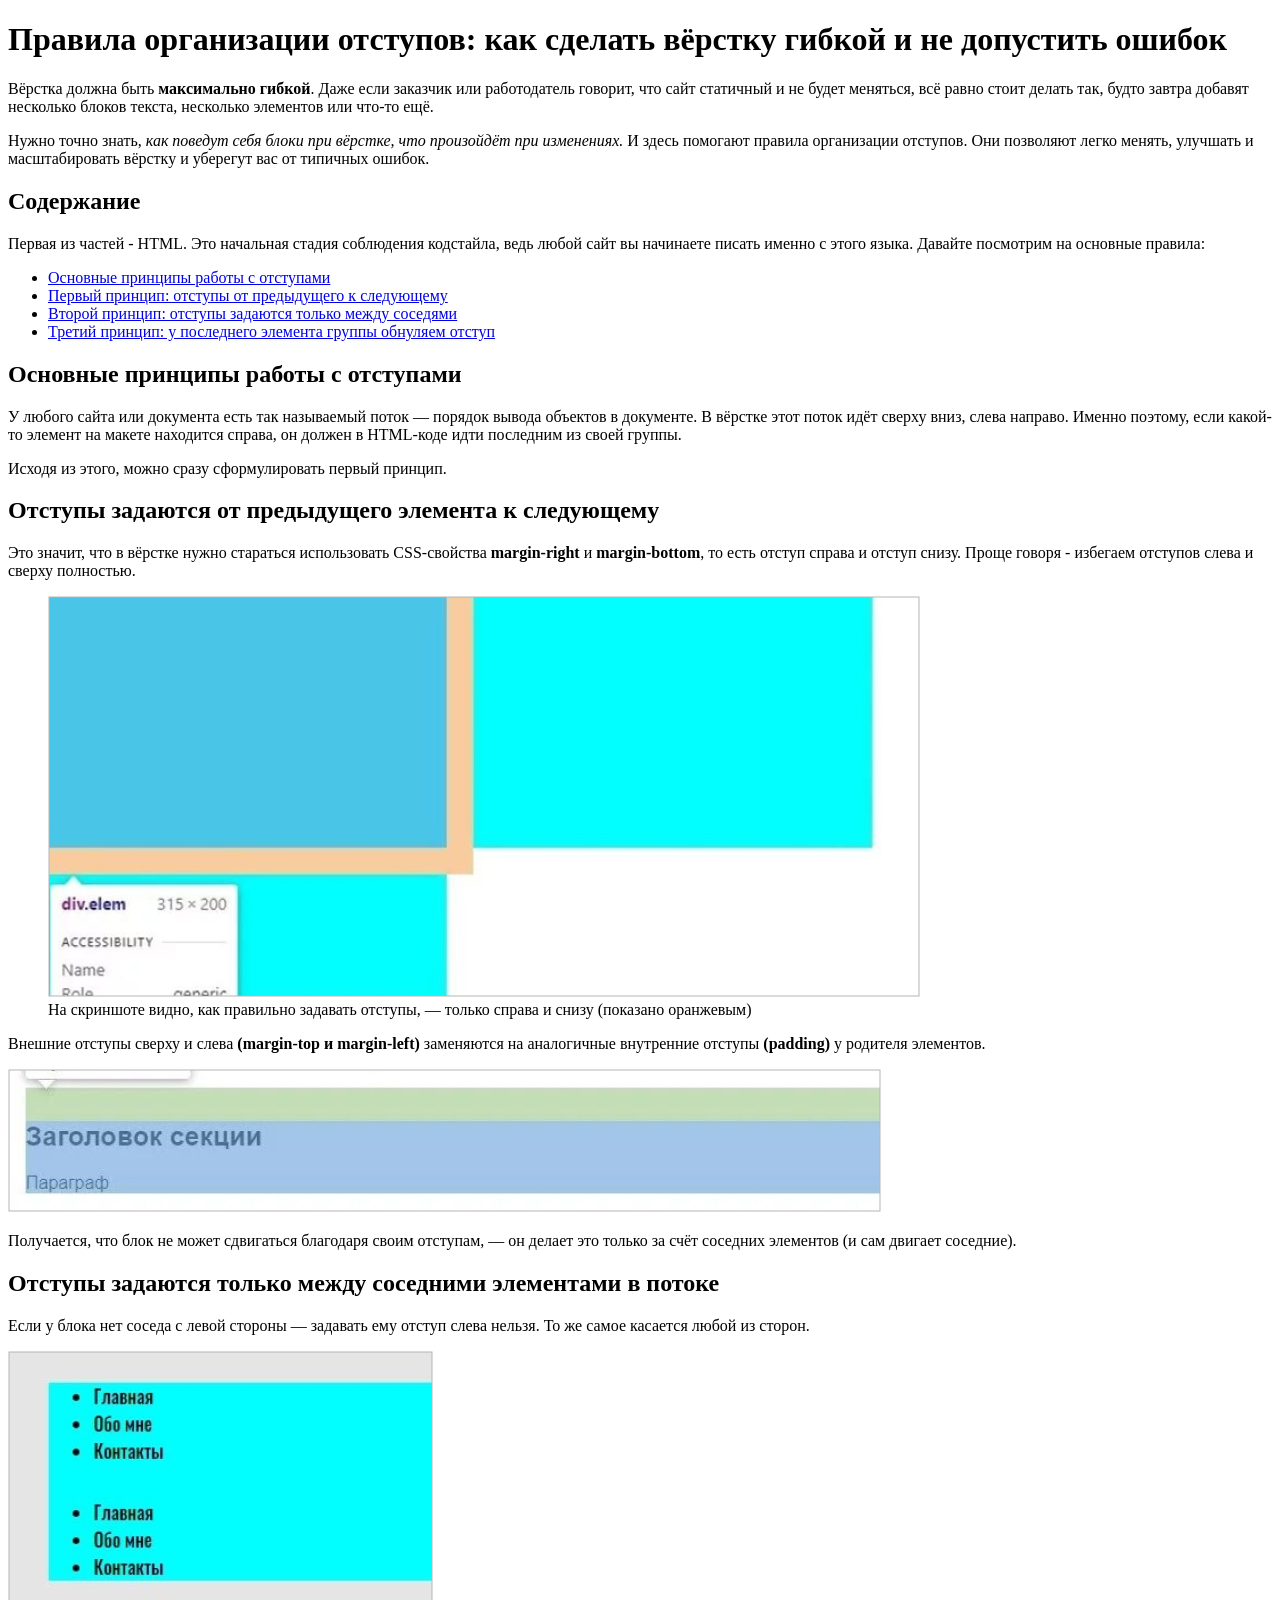
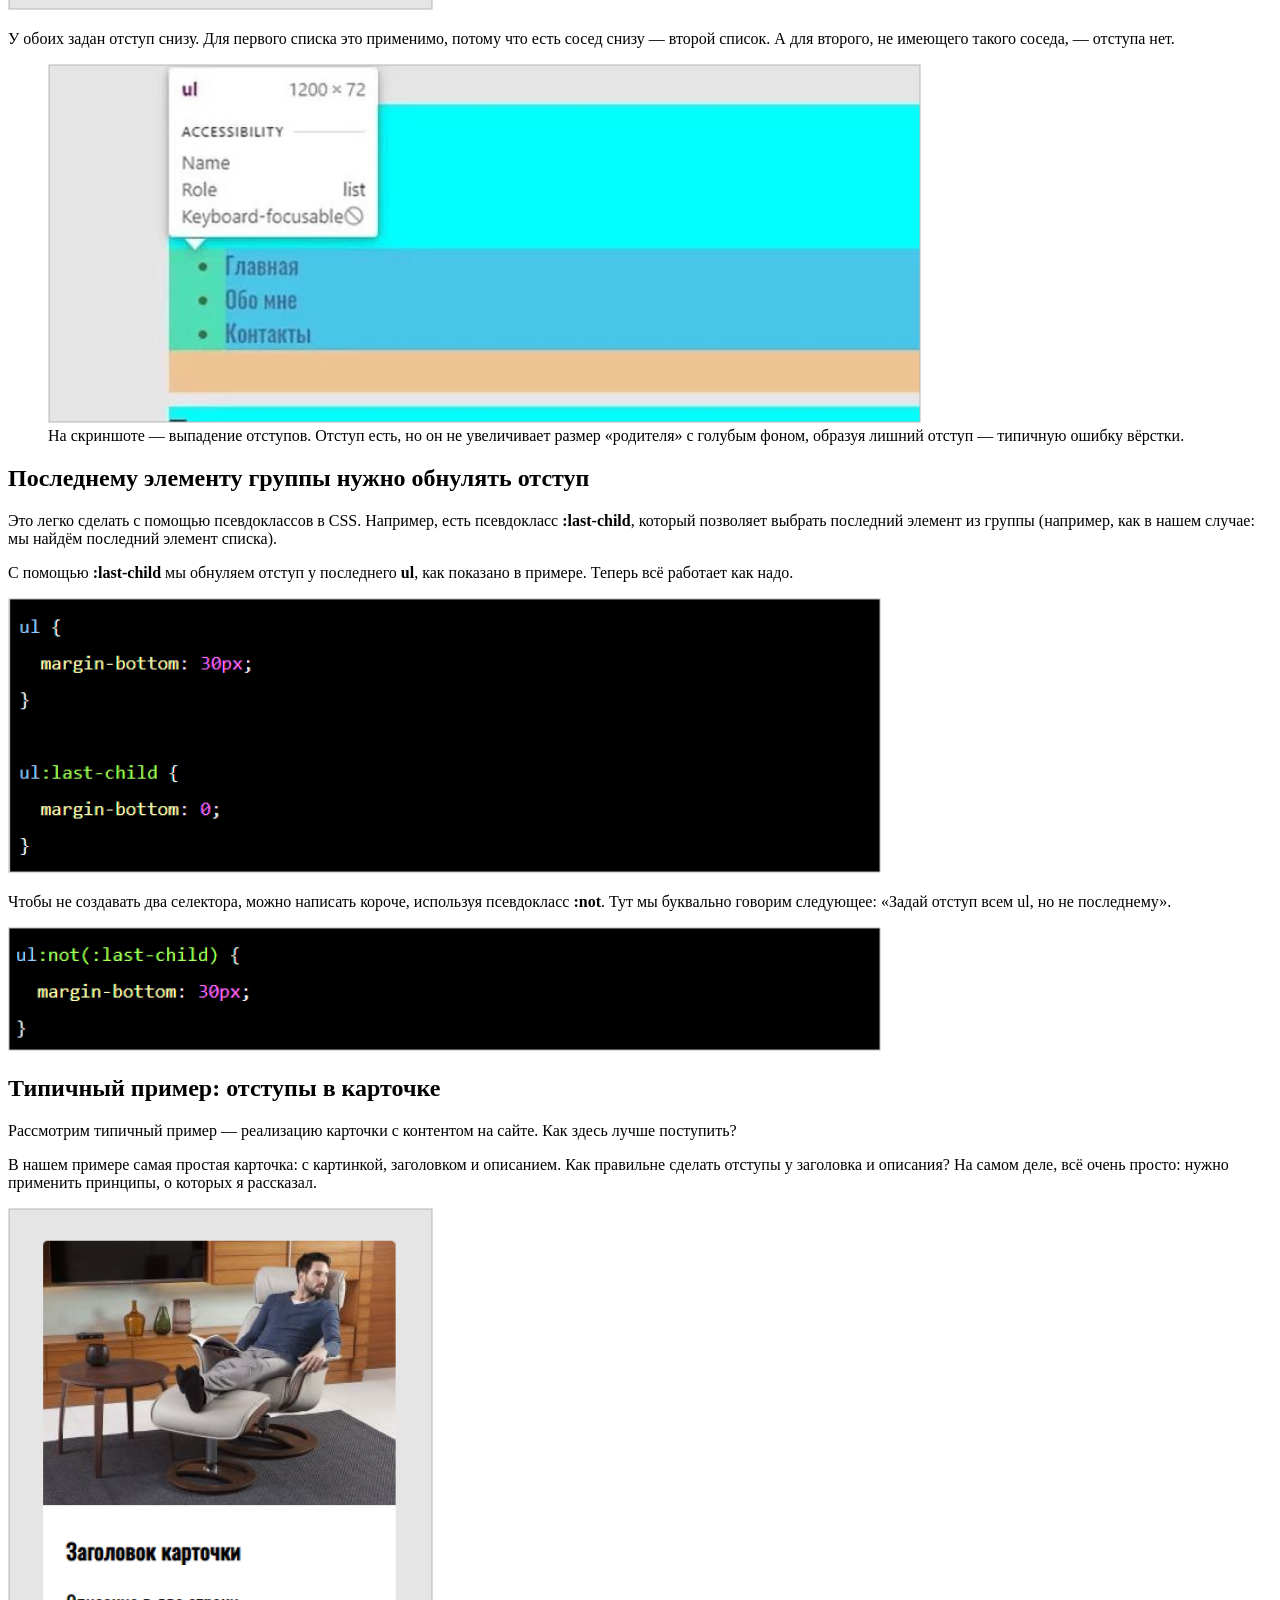
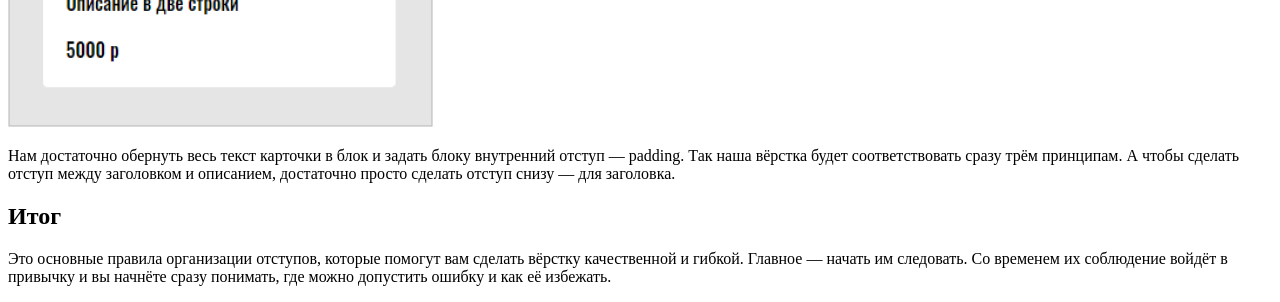
==== article.html @ a8167110 "Практическая работа 2-20" ====
<!DOCTYPE html>
<html lang="ru">

<head>
    <meta charset="UTF-8">
    <title>Организация отступов в верстке</title>
</head>

<body>
    <h1><b>Правила организации отступов:</b> как сделать вёрстку гибкой и не допустить ошибок</h1>

    <p>
        Вёрстка должна быть <strong>максимально гибкой</strong>. Даже если заказчик или работодатель
        говорит, что сайт статичный и не будет меняться, всё равно стоит делать так, будто
        завтра добавят несколько блоков текста, несколько элементов или что-то ещё.
    </p>

    <p>
        Нужно точно знать, <i>как поведут себя блоки при вёрстке, что произойдёт при
            изменениях.</i> И здесь помогают правила организации отступов. Они позволяют легко
        менять, улучшать и масштабировать вёрстку и уберегут вас от типичных ошибок.
    </p>

    <h2>Содержание</h2>

    <p>
        Первая из частей - HTML. Это начальная стадия соблюдения кодстайла, ведь любой
        сайт вы начинаете писать именно с этого языка. Давайте посмотрим на основные
        правила:
    </p>

    <ul>
        <li>
            <a href="#paragraph1">Основные принципы работы с отступами</a>
        </li>

        <li>
            <a href="#paragraph2">Первый принцип: отступы от предыдущего к следующему</a>
        </li>

        <li>
            <a href="#paragraph3">Второй принцип: отступы задаются только между соседями</a>
        </li>

        <li>
            <a href="#paragraph4">Третий принцип: у последнего элемента группы обнуляем отступ</a>
        </li>
    </ul>

    <div>
        <h2 id="paragraph1">Основные принципы работы с отступами</h2>

        <p>
            У любого сайта или документа есть так называемый поток — порядок вывода объектов
            в документе. В вёрстке этот поток идёт сверху вниз, слева направо. Именно поэтому,
            если какой-то элемент на макете находится справа, он должен в HTML-коде идти
            последним из своей группы.
        </p>

        <p>Исходя из этого, можно сразу сформулировать первый принцип.</p>
    </div>

    <div>
        <h2 id="paragraph2">Отступы задаются от предыдущего элемента к следующему</h2>

        <p>
            Это значит, что в вёрстке нужно стараться использовать CSS-свойства <b>margin-right</b> и
            <b>margin-bottom</b>, то есть отступ справа и отступ снизу. Проще говоря - избегаем
            отступов слева и сверху полностью.
        </p>

        <figure>
            <img src="img/1.jpg" alt="Как правильно задавать отступы">
            <figcaption>На скриншоте видно, как правильно задавать отступы, — только справа и снизу (показано оранжевым)
            </figcaption>
        </figure>

        <p>
            Внешние отступы сверху и слева <b>(margin-top и margin-left)</b> заменяются на
            аналогичные внутренние отступы <b>(padding)</b> у родителя элементов.
        </p>

        <img src="img/2.jpg" alt="Отступы">

        <p>
            Получается, что блок не может сдвигаться благодаря своим отступам, —
            он делает это только за счёт соседних элементов (и сам двигает соседние).
        </p>
    </div>

    <div>
        <h2 id="paragraph3">Отступы задаются только между соседними элементами в потоке</h2>

        <p>
            Если у блока нет соседа с левой стороны — задавать ему отступ слева нельзя. То же самое касается любой из
            сторон.
        </p>

        <img src="img/3.jpg" alt="Правильное задание отступов">

        <p>
            У обоих задан отступ снизу. Для первого списка это применимо, потому что есть сосед
            снизу — второй список. А для второго, не имеющего такого соседа, — отступа нет.
        </p>

        <figure>
            <img src="img/4.jpg" alt="Выпадение отступов">
            <figcaption>
                На скриншоте — выпадение отступов. Отступ есть, но он не увеличивает размер
                «родителя» с голубым фоном, образуя лишний отступ — типичную ошибку вёрстки.
            </figcaption>
        </figure>
    </div>

    <div>
        <h2 id="paragraph4">Последнему элементу группы нужно обнулять отступ</h2>

        <p>
            Это легко сделать с помощью псевдоклассов в CSS. Например, есть псевдокласс
            <b>:last-child</b>, который позволяет выбрать последний элемент из группы (например, как в
            нашем случае: мы найдём последний элемент списка).
        </p>

        <p>
            С помощью <b>:last-child</b> мы обнуляем отступ у последнего <b>ul</b>,
            как показано в примере. Теперь всё работает как надо.
        </p>

        <img src="img/5.jpg" alt="Использование :last-child">

        <p>
            Чтобы не создавать два селектора, можно написать короче, используя псевдокласс
            <b>:not</b>. Тут мы буквально говорим следующее: «Задай отступ всем ul, но не последнему».
        </p>

        <img src="img/6.jpg" alt="Использование :not">

        <h2>Типичный пример: отступы в карточке</h2>

        <p>
            Рассмотрим типичный пример — реализацию карточки с контентом на сайте. Как здесь
            лучше поступить?
        </p>

        <p>
            В нашем примере самая простая карточка: с картинкой, заголовком и описанием. Как
            правильне сделать отступы у заголовка и описания? На самом деле, всё очень
            просто: нужно применить принципы, о которых я рассказал.
        </p>


        <img src="img/7.jpg" alt="Образец карточки с отступами">

        <p>
            Нам достаточно обернуть весь текст карточки в блок и задать блоку внутренний отступ
            — padding. Так наша вёрстка будет соответствовать сразу трём принципам. А чтобы
            сделать отступ между заголовком и описанием, достаточно просто сделать отступ
            снизу — для заголовка.
        </p>
    </div>

    <h2>Итог</h2>

    <p>
        Это основные правила организации отступов, которые помогут вам сделать вёрстку
        качественной и гибкой. Главное — начать им следовать. Со временем их соблюдение
        войдёт в привычку и вы начнёте сразу понимать, где можно допустить ошибку и как её
        избежать.
    </p>
</body>

</html>
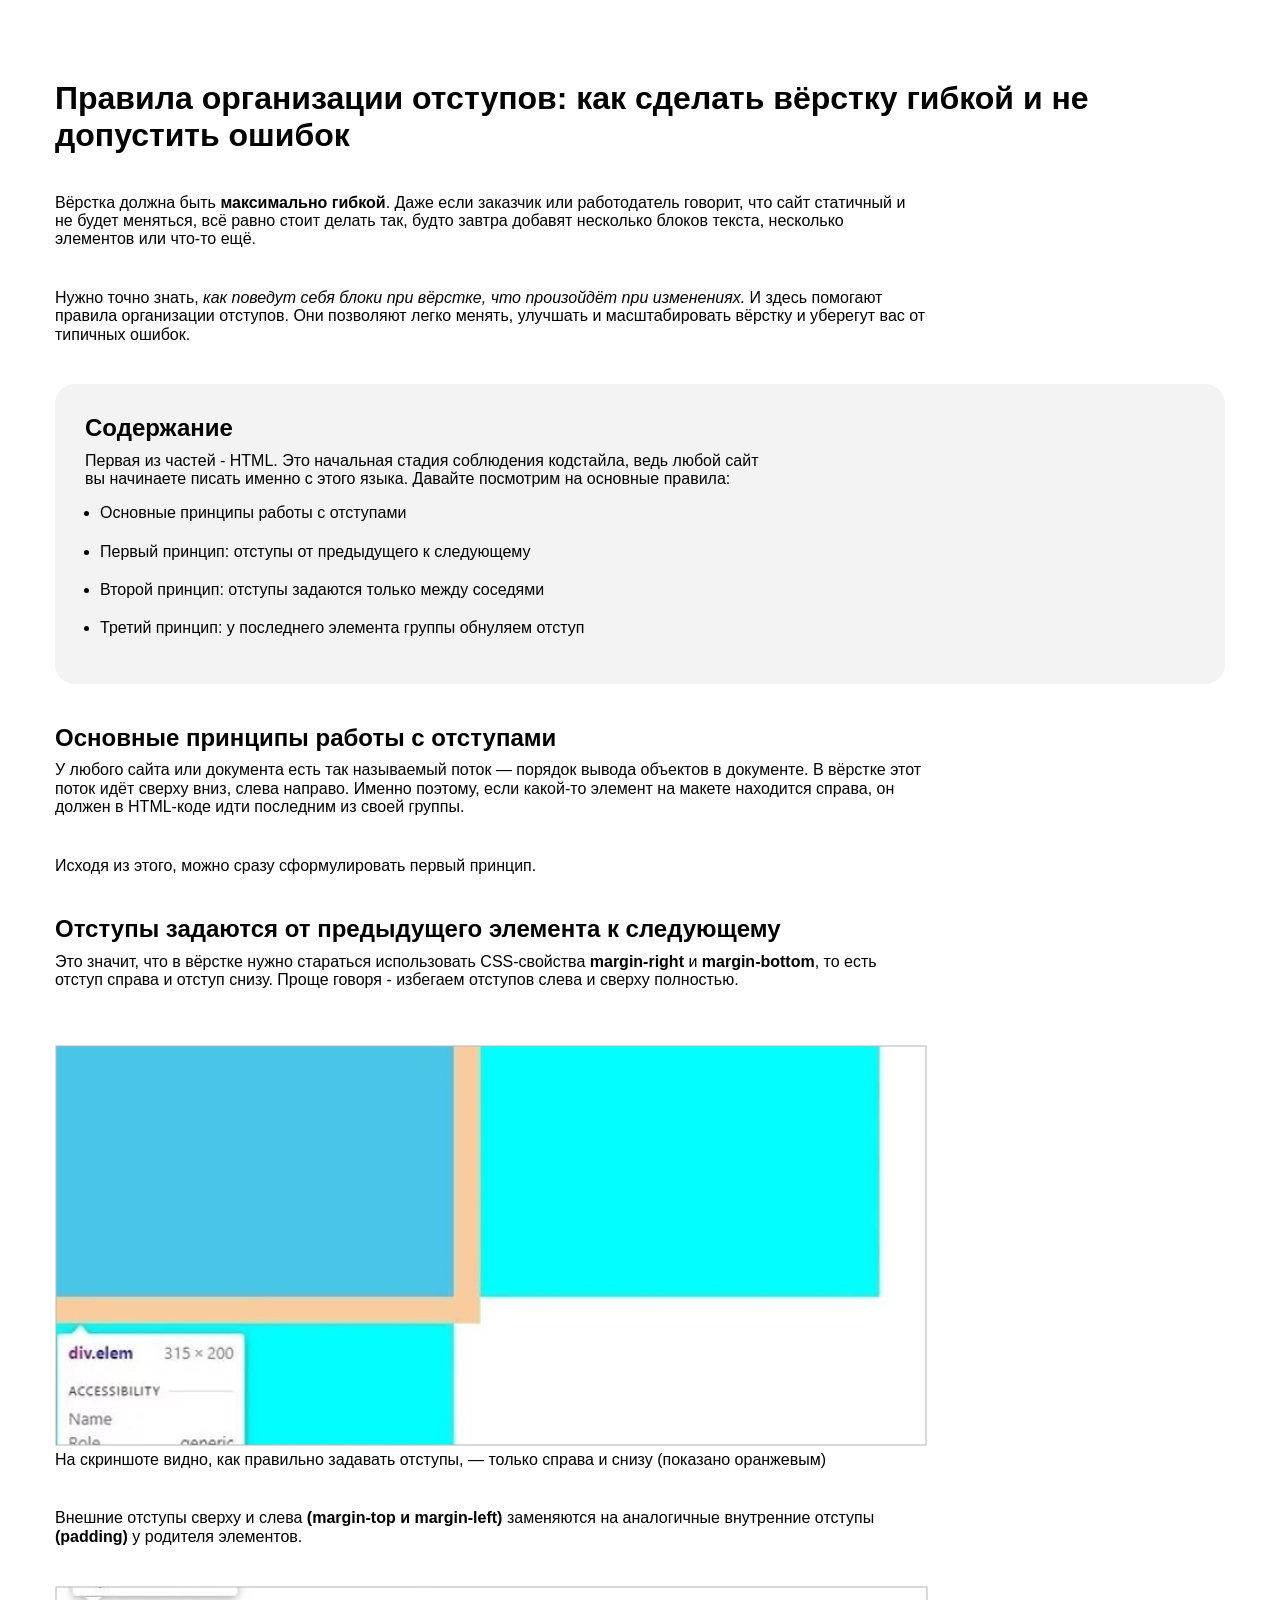
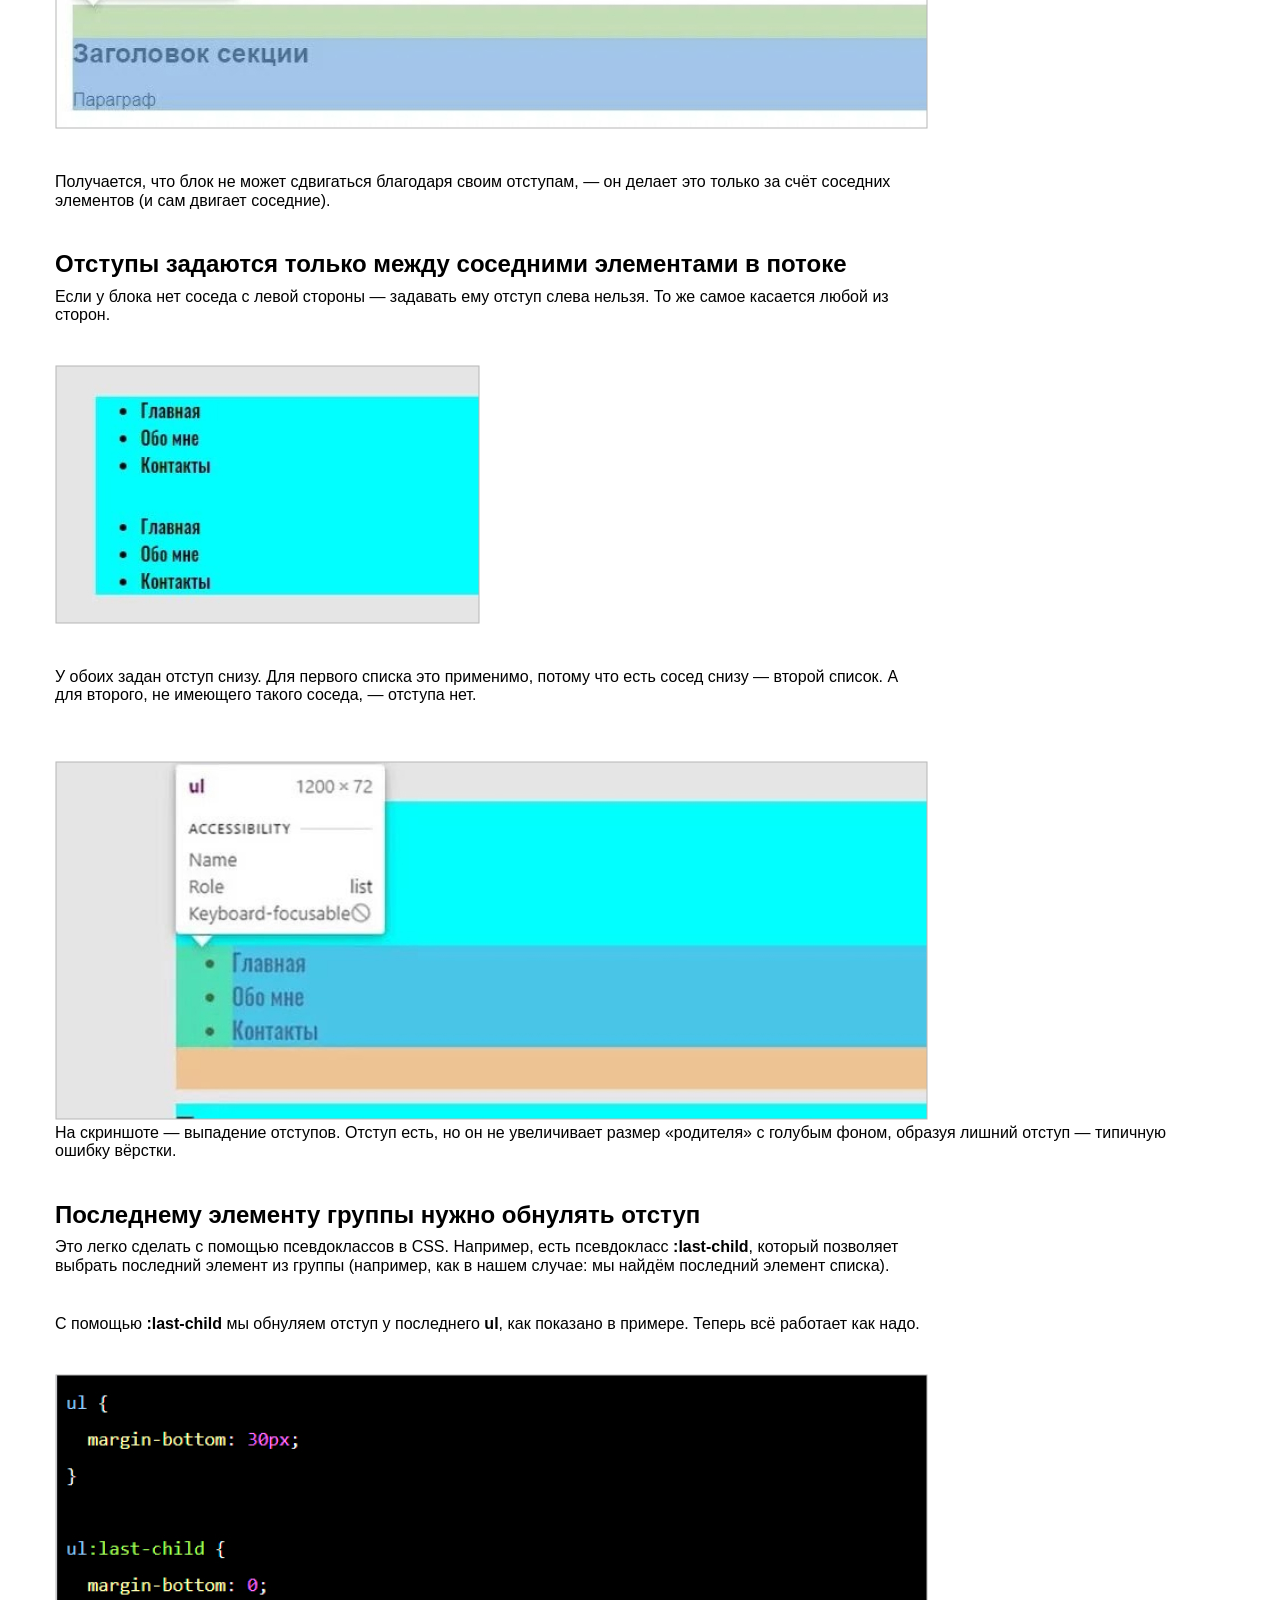
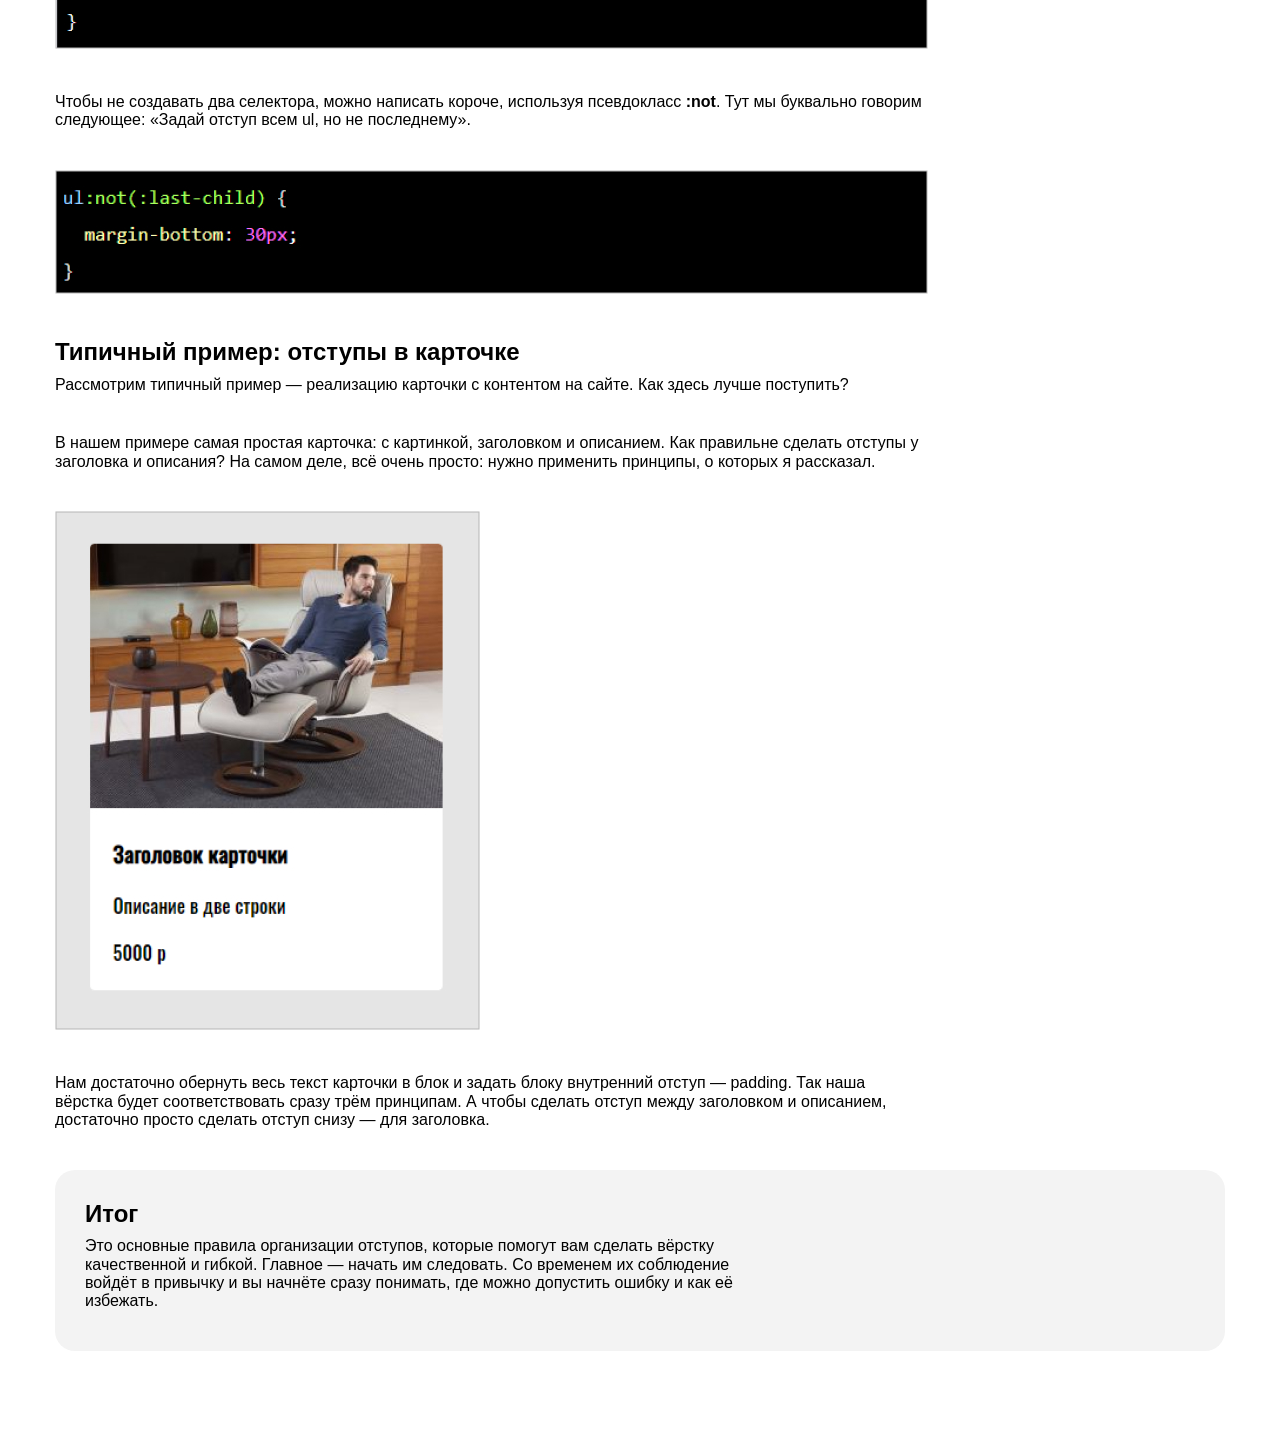
==== commit 401cc0c9: "Выполнение задания 3." ====
--- a/article.html
+++ b/article.html
@@ -4,169 +4,180 @@
 <head>
     <meta charset="UTF-8">
     <title>Организация отступов в верстке</title>
+    <link rel="stylesheet" href="css/normalize.css">
+    <link rel="stylesheet" href="css/style.css">
 </head>
 
-<body>
-    <h1><b>Правила организации отступов:</b> как сделать вёрстку гибкой и не допустить ошибок</h1>
+<div class="container">
 
-    <p>
-        Вёрстка должна быть <strong>максимально гибкой</strong>. Даже если заказчик или работодатель
-        говорит, что сайт статичный и не будет меняться, всё равно стоит делать так, будто
-        завтра добавят несколько блоков текста, несколько элементов или что-то ещё.
-    </p>
+    <body>
+        <h1 class="header1"><b>Правила организации отступов:</b> как сделать вёрстку гибкой и не допустить ошибок</h1>
 
-    <p>
-        Нужно точно знать, <i>как поведут себя блоки при вёрстке, что произойдёт при
-            изменениях.</i> И здесь помогают правила организации отступов. Они позволяют легко
-        менять, улучшать и масштабировать вёрстку и уберегут вас от типичных ошибок.
-    </p>
-
-    <h2>Содержание</h2>
-
-    <p>
-        Первая из частей - HTML. Это начальная стадия соблюдения кодстайла, ведь любой
-        сайт вы начинаете писать именно с этого языка. Давайте посмотрим на основные
-        правила:
-    </p>
-
-    <ul>
-        <li>
-            <a href="#paragraph1">Основные принципы работы с отступами</a>
-        </li>
-
-        <li>
-            <a href="#paragraph2">Первый принцип: отступы от предыдущего к следующему</a>
-        </li>
-
-        <li>
-            <a href="#paragraph3">Второй принцип: отступы задаются только между соседями</a>
-        </li>
-
-        <li>
-            <a href="#paragraph4">Третий принцип: у последнего элемента группы обнуляем отступ</a>
-        </li>
-    </ul>
-
-    <div>
-        <h2 id="paragraph1">Основные принципы работы с отступами</h2>
-
-        <p>
-            У любого сайта или документа есть так называемый поток — порядок вывода объектов
-            в документе. В вёрстке этот поток идёт сверху вниз, слева направо. Именно поэтому,
-            если какой-то элемент на макете находится справа, он должен в HTML-коде идти
-            последним из своей группы.
+        <p class="text">
+            Вёрстка должна быть <strong>максимально гибкой</strong>. Даже если заказчик или работодатель
+            говорит, что сайт статичный и не будет меняться, всё равно стоит делать так, будто
+            завтра добавят несколько блоков текста, несколько элементов или что-то ещё.
         </p>
 
-        <p>Исходя из этого, можно сразу сформулировать первый принцип.</p>
-    </div>
-
-    <div>
-        <h2 id="paragraph2">Отступы задаются от предыдущего элемента к следующему</h2>
-
-        <p>
-            Это значит, что в вёрстке нужно стараться использовать CSS-свойства <b>margin-right</b> и
-            <b>margin-bottom</b>, то есть отступ справа и отступ снизу. Проще говоря - избегаем
-            отступов слева и сверху полностью.
+        <p class="text">
+            Нужно точно знать, <i>как поведут себя блоки при вёрстке, что произойдёт при
+                изменениях.</i> И здесь помогают правила организации отступов. Они позволяют легко
+            менять, улучшать и масштабировать вёрстку и уберегут вас от типичных ошибок.
         </p>
 
-        <figure>
-            <img src="img/1.jpg" alt="Как правильно задавать отступы">
-            <figcaption>На скриншоте видно, как правильно задавать отступы, — только справа и снизу (показано оранжевым)
-            </figcaption>
-        </figure>
+        <div class="gray-box">
+            <h2 class="header2">Содержание</h2>
 
-        <p>
-            Внешние отступы сверху и слева <b>(margin-top и margin-left)</b> заменяются на
-            аналогичные внутренние отступы <b>(padding)</b> у родителя элементов.
-        </p>
+            <p class="text">
+                Первая из частей - HTML. Это начальная стадия соблюдения кодстайла, ведь любой
+                сайт вы начинаете писать именно с этого языка. Давайте посмотрим на основные
+                правила:
+            </p>
 
-        <img src="img/2.jpg" alt="Отступы">
+            <ul class="table-of-contents">
+                <li class="list-item">
+                    <a href="#paragraph1">Основные принципы работы с отступами</a>
+                </li>
 
-        <p>
-            Получается, что блок не может сдвигаться благодаря своим отступам, —
-            он делает это только за счёт соседних элементов (и сам двигает соседние).
-        </p>
-    </div>
+                <li class="list-item">
+                    <a href="#paragraph2">Первый принцип: отступы от предыдущего к следующему</a>
+                </li>
 
-    <div>
-        <h2 id="paragraph3">Отступы задаются только между соседними элементами в потоке</h2>
+                <li class="list-item">
+                    <a href="#paragraph3">Второй принцип: отступы задаются только между соседями</a>
+                </li>
 
-        <p>
-            Если у блока нет соседа с левой стороны — задавать ему отступ слева нельзя. То же самое касается любой из
-            сторон.
-        </p>
+                <li class="list-item">
+                    <a href="#paragraph4">Третий принцип: у последнего элемента группы обнуляем отступ</a>
+                </li>
+            </ul>
+        </div>
 
-        <img src="img/3.jpg" alt="Правильное задание отступов">
+        <div>
+            <h2 class="header2" id="paragraph1">Основные принципы работы с отступами</h2>
 
-        <p>
-            У обоих задан отступ снизу. Для первого списка это применимо, потому что есть сосед
-            снизу — второй список. А для второго, не имеющего такого соседа, — отступа нет.
-        </p>
+            <p class="text">
+                У любого сайта или документа есть так называемый поток — порядок вывода объектов
+                в документе. В вёрстке этот поток идёт сверху вниз, слева направо. Именно поэтому,
+                если какой-то элемент на макете находится справа, он должен в HTML-коде идти
+                последним из своей группы.
+            </p>
 
-        <figure>
-            <img src="img/4.jpg" alt="Выпадение отступов">
-            <figcaption>
-                На скриншоте — выпадение отступов. Отступ есть, но он не увеличивает размер
-                «родителя» с голубым фоном, образуя лишний отступ — типичную ошибку вёрстки.
-            </figcaption>
-        </figure>
-    </div>
+            <p class="text">Исходя из этого, можно сразу сформулировать первый принцип.</p>
+        </div>
 
-    <div>
-        <h2 id="paragraph4">Последнему элементу группы нужно обнулять отступ</h2>
+        <div>
+            <h2 class="header2" id="paragraph2">Отступы задаются от предыдущего элемента к следующему</h2>
 
-        <p>
-            Это легко сделать с помощью псевдоклассов в CSS. Например, есть псевдокласс
-            <b>:last-child</b>, который позволяет выбрать последний элемент из группы (например, как в
-            нашем случае: мы найдём последний элемент списка).
-        </p>
+            <p class="text">
+                Это значит, что в вёрстке нужно стараться использовать CSS-свойства <b>margin-right</b> и
+                <b>margin-bottom</b>, то есть отступ справа и отступ снизу. Проще говоря - избегаем
+                отступов слева и сверху полностью.
+            </p>
 
-        <p>
-            С помощью <b>:last-child</b> мы обнуляем отступ у последнего <b>ul</b>,
-            как показано в примере. Теперь всё работает как надо.
-        </p>
+            <figure class="fig">
+                <img src="img/1.jpg" alt="Как правильно задавать отступы">
+                <figcaption>На скриншоте видно, как правильно задавать отступы, — только справа и снизу (показано
+                    оранжевым)
+                </figcaption>
+            </figure>
 
-        <img src="img/5.jpg" alt="Использование :last-child">
+            <p class="text">
+                Внешние отступы сверху и слева <b>(margin-top и margin-left)</b> заменяются на
+                аналогичные внутренние отступы <b>(padding)</b> у родителя элементов.
+            </p>
 
-        <p>
-            Чтобы не создавать два селектора, можно написать короче, используя псевдокласс
-            <b>:not</b>. Тут мы буквально говорим следующее: «Задай отступ всем ul, но не последнему».
-        </p>
+            <img class="image" src="img/2.jpg" alt="Отступы">
 
-        <img src="img/6.jpg" alt="Использование :not">
+            <p class="text">
+                Получается, что блок не может сдвигаться благодаря своим отступам, —
+                он делает это только за счёт соседних элементов (и сам двигает соседние).
+            </p>
+        </div>
 
-        <h2>Типичный пример: отступы в карточке</h2>
+        <div>
+            <h2 class="header2" id="paragraph3">Отступы задаются только между соседними элементами в потоке</h2>
 
-        <p>
-            Рассмотрим типичный пример — реализацию карточки с контентом на сайте. Как здесь
-            лучше поступить?
-        </p>
+            <p class="text">
+                Если у блока нет соседа с левой стороны — задавать ему отступ слева нельзя. То же самое касается любой
+                из
+                сторон.
+            </p>
 
-        <p>
-            В нашем примере самая простая карточка: с картинкой, заголовком и описанием. Как
-            правильне сделать отступы у заголовка и описания? На самом деле, всё очень
-            просто: нужно применить принципы, о которых я рассказал.
-        </p>
+            <img class="image" src="img/3.jpg" alt="Правильное задание отступов">
+
+            <p class="text">
+                У обоих задан отступ снизу. Для первого списка это применимо, потому что есть сосед
+                снизу — второй список. А для второго, не имеющего такого соседа, — отступа нет.
+            </p>
+
+            <figure class="fig">
+                <img src="img/4.jpg" alt="Выпадение отступов">
+                <figcaption>
+                    На скриншоте — выпадение отступов. Отступ есть, но он не увеличивает размер
+                    «родителя» с голубым фоном, образуя лишний отступ — типичную ошибку вёрстки.
+                </figcaption>
+            </figure>
+        </div>
+
+        <div>
+            <h2 class="header2" id="paragraph4">Последнему элементу группы нужно обнулять отступ</h2>
+
+            <p class="text">
+                Это легко сделать с помощью псевдоклассов в CSS. Например, есть псевдокласс
+                <b>:last-child</b>, который позволяет выбрать последний элемент из группы (например, как в
+                нашем случае: мы найдём последний элемент списка).
+            </p>
+
+            <p class="text">
+                С помощью <b>:last-child</b> мы обнуляем отступ у последнего <b>ul</b>,
+                как показано в примере. Теперь всё работает как надо.
+            </p>
+
+            <img class="image" src="img/5.jpg" alt="Использование :last-child">
+
+            <p class="text">
+                Чтобы не создавать два селектора, можно написать короче, используя псевдокласс
+                <b>:not</b>. Тут мы буквально говорим следующее: «Задай отступ всем ul, но не последнему».
+            </p>
+
+            <img class="image" src="img/6.jpg" alt="Использование :not">
+
+            <h2 class="header2">Типичный пример: отступы в карточке</h2>
+
+            <p class="text">
+                Рассмотрим типичный пример — реализацию карточки с контентом на сайте. Как здесь
+                лучше поступить?
+            </p>
+
+            <p class="text">
+                В нашем примере самая простая карточка: с картинкой, заголовком и описанием. Как
+                правильне сделать отступы у заголовка и описания? На самом деле, всё очень
+                просто: нужно применить принципы, о которых я рассказал.
+            </p>
 
 
-        <img src="img/7.jpg" alt="Образец карточки с отступами">
+            <img class="image" src="img/7.jpg" alt="Образец карточки с отступами">
 
-        <p>
-            Нам достаточно обернуть весь текст карточки в блок и задать блоку внутренний отступ
-            — padding. Так наша вёрстка будет соответствовать сразу трём принципам. А чтобы
-            сделать отступ между заголовком и описанием, достаточно просто сделать отступ
-            снизу — для заголовка.
-        </p>
-    </div>
+            <p class="text">
+                Нам достаточно обернуть весь текст карточки в блок и задать блоку внутренний отступ
+                — padding. Так наша вёрстка будет соответствовать сразу трём принципам. А чтобы
+                сделать отступ между заголовком и описанием, достаточно просто сделать отступ
+                снизу — для заголовка.
+            </p>
+        </div>
 
-    <h2>Итог</h2>
+        <div class="gray-box">
+            <h2 class="header2">Итог</h2>
 
-    <p>
-        Это основные правила организации отступов, которые помогут вам сделать вёрстку
-        качественной и гибкой. Главное — начать им следовать. Со временем их соблюдение
-        войдёт в привычку и вы начнёте сразу понимать, где можно допустить ошибку и как её
-        избежать.
-    </p>
-</body>
+            <p class="text">
+                Это основные правила организации отступов, которые помогут вам сделать вёрстку
+                качественной и гибкой. Главное — начать им следовать. Со временем их соблюдение
+                войдёт в привычку и вы начнёте сразу понимать, где можно допустить ошибку и как её
+                избежать.
+            </p>
+        </div>
+    </body>
+</div>
 
 </html>
--- a/css/style.css
+++ b/css/style.css
@@ -0,0 +1,107 @@
+html {
+	box-sizing: border-box;
+}
+
+*,
+*::before,
+*::after {
+	box-sizing: inherit;
+}
+
+a {
+	color: inherit;
+	text-decoration: none;
+}
+
+img {
+	max-width: 100%;
+}
+
+body {
+	font-family: 'font', sans-serif;
+}
+
+.main-content {
+    display: flex;
+    flex-direction: column;
+    align-items: center;
+    justify-content: center;
+    min-height: 100vh;
+    color: #fff;
+    background-color: #070217;
+}
+
+.logo {
+    display: inline-block;
+    margin-bottom: 50px;
+}
+
+.links {
+    margin-bottom: 50px;
+}
+
+.link {
+    display: inline-block;
+    padding: 24px 49px;
+}
+
+.link:not(:last-child) {
+    margin-right: 25px;
+}
+
+.container{
+    margin: 0 auto;
+    padding: 80px 0;
+    width: 1170px;
+}
+
+.header1{
+    margin-top: 0;
+    margin-bottom: 40px;
+}
+
+.header2{
+    margin-top: 0;
+    margin-bottom: 10px;
+}
+
+.text{
+    width: 872px;
+    margin-top: 0;
+    margin-bottom: 40px;
+}
+
+.gray-box {
+    border-radius: 20px;
+    padding: 30px;
+    background-color: #f3f3f3;
+    margin-bottom: 40px;
+}
+
+.gray-box:last-of-type{
+    margin-bottom: 0;
+}
+
+.gray-box .text {
+    width: 692px;
+    margin-bottom: 10px;
+}
+
+.table-of-contents {
+    padding-left: 15px;
+}
+
+.table-of-contents .list-item:not(:last-child){
+    margin-bottom: 20px;
+}
+
+.image {
+    margin-bottom: 40px;
+}
+
+.fig {
+    display: inline-block;
+    margin-bottom: 40px;
+    width: 872;
+    margin-left: 0;
+}
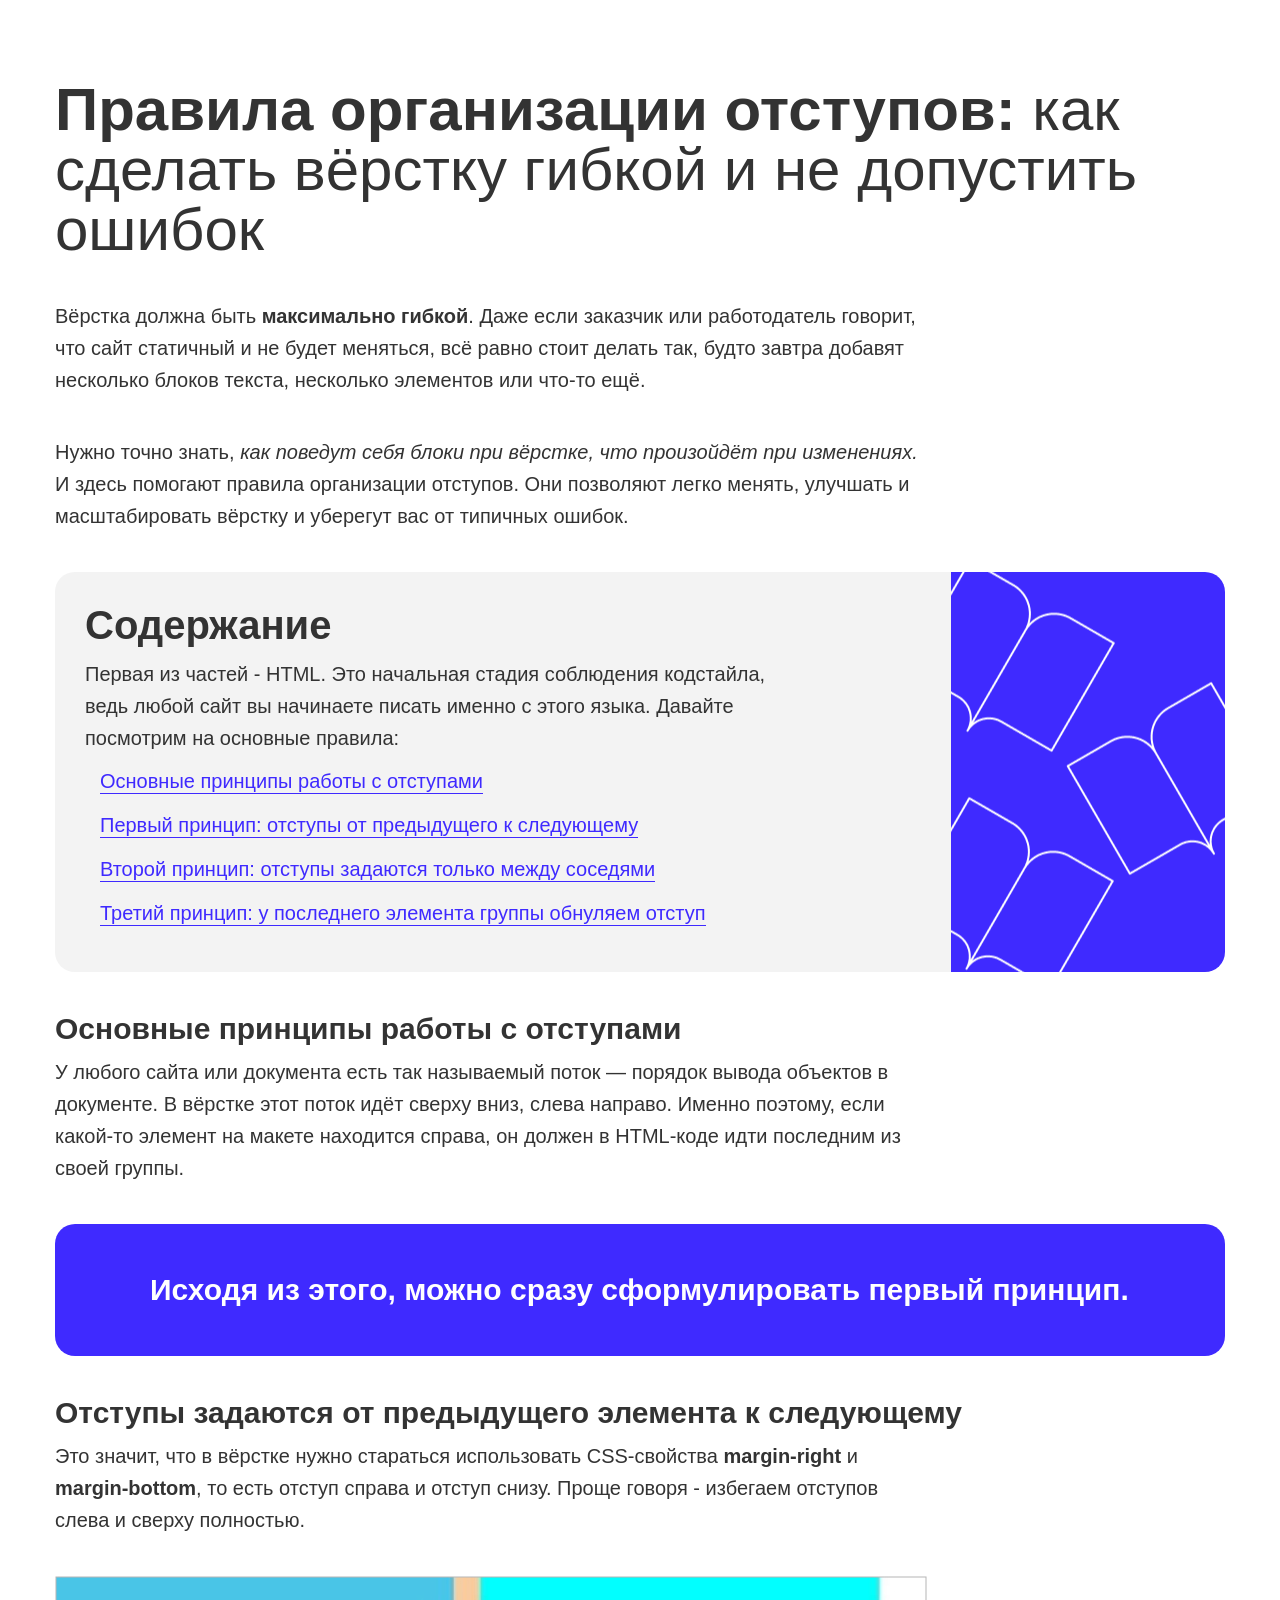
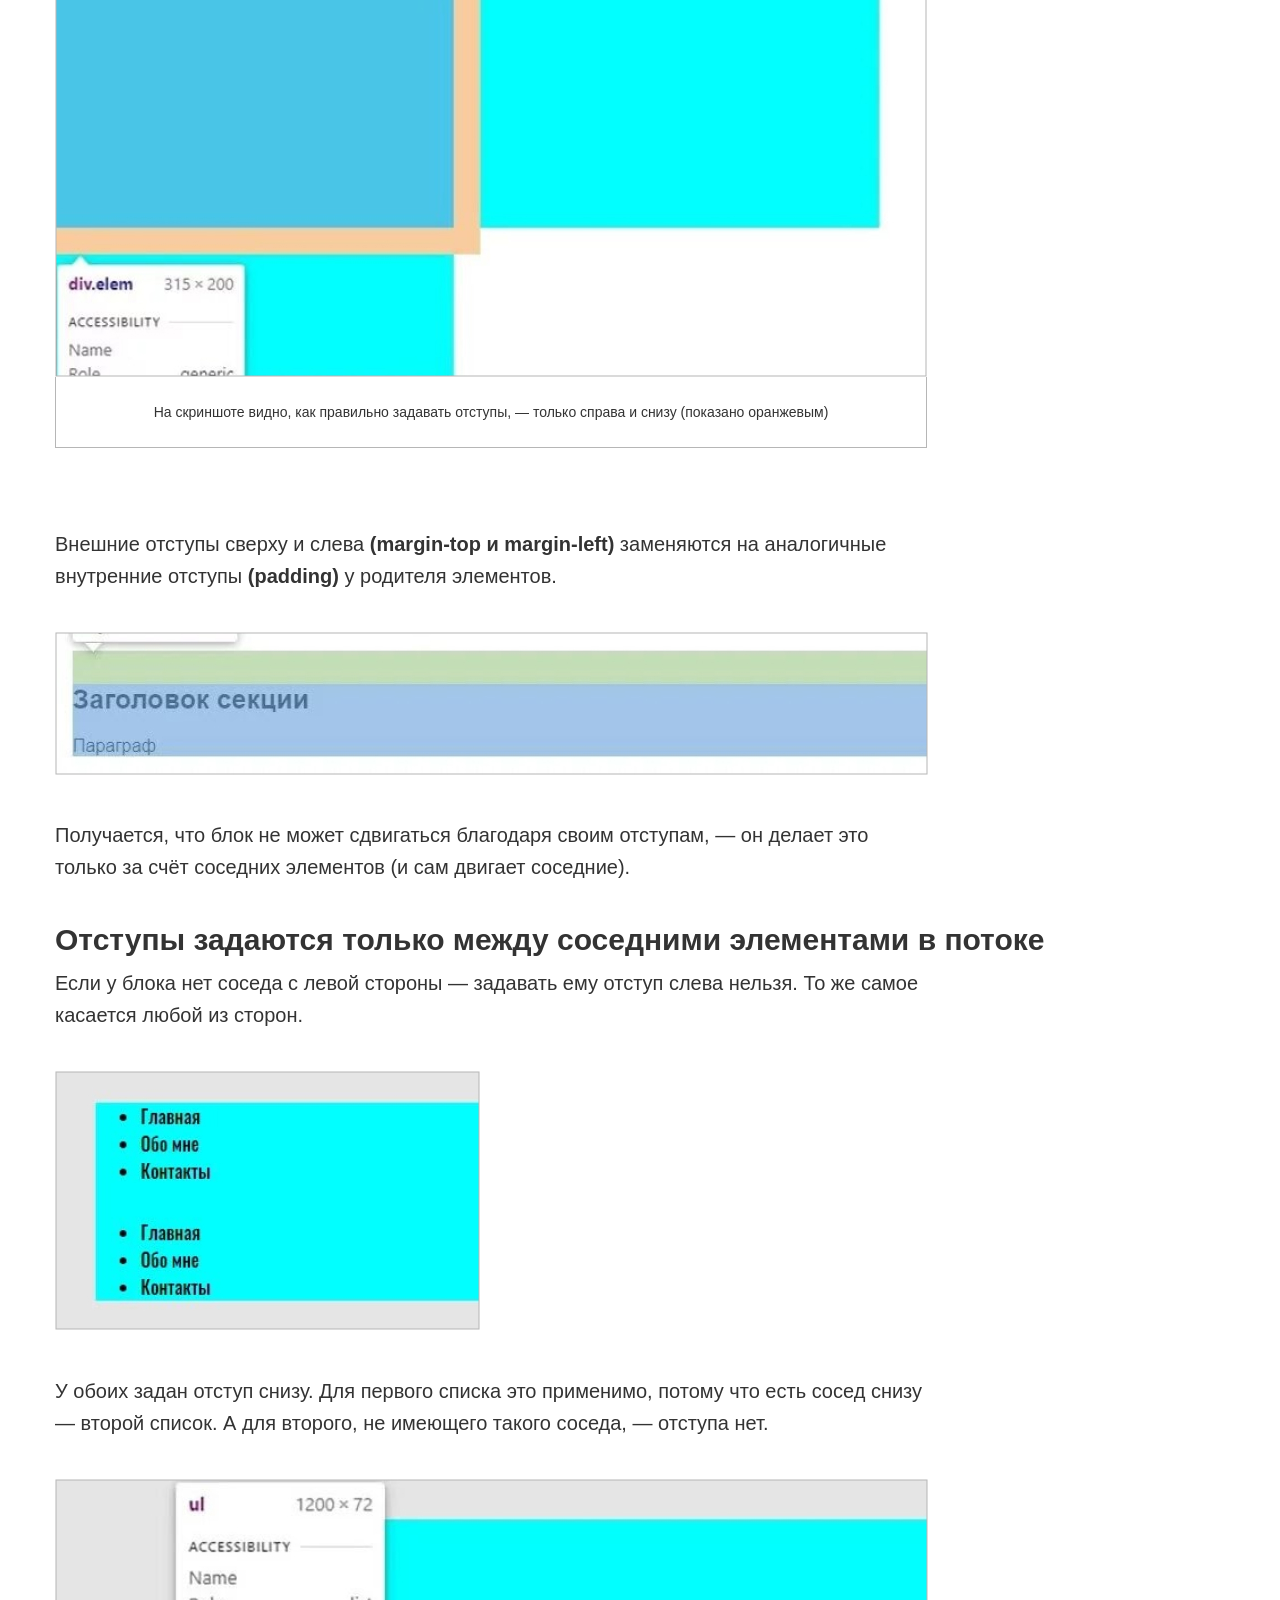
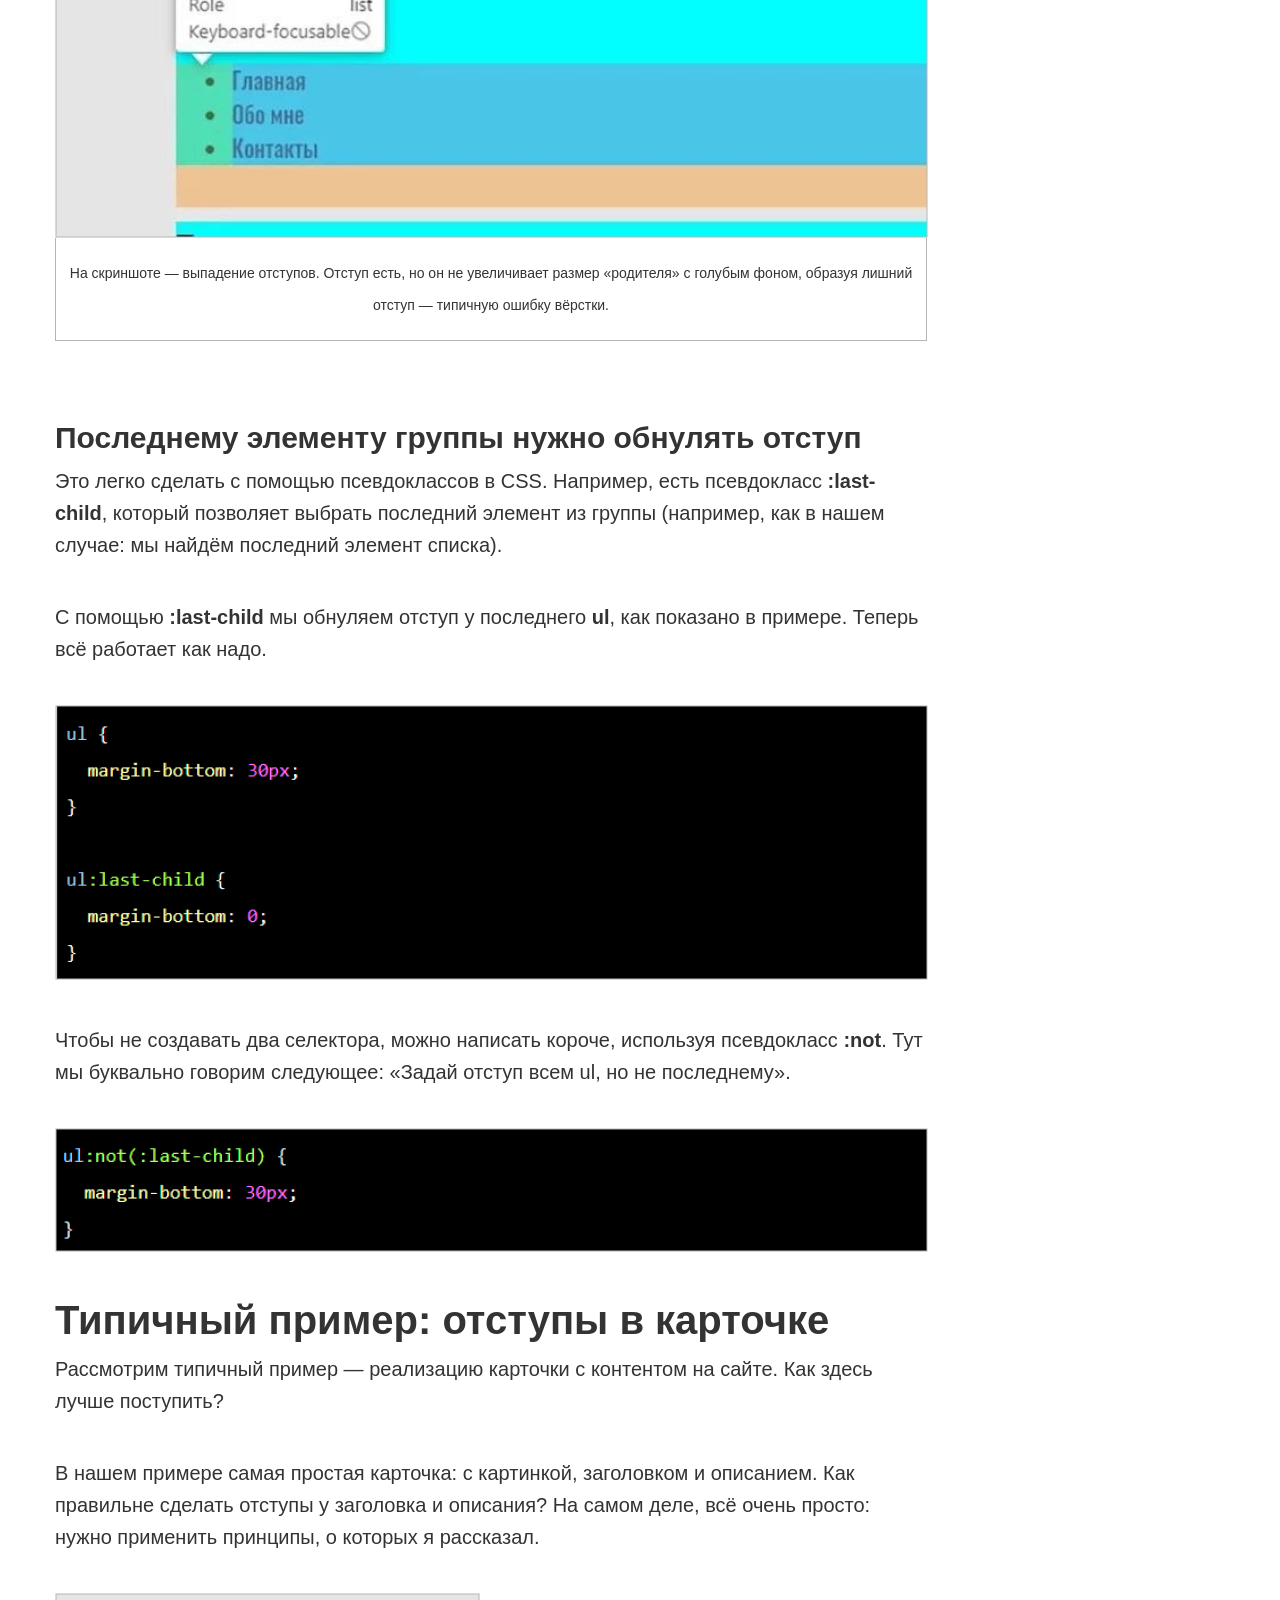
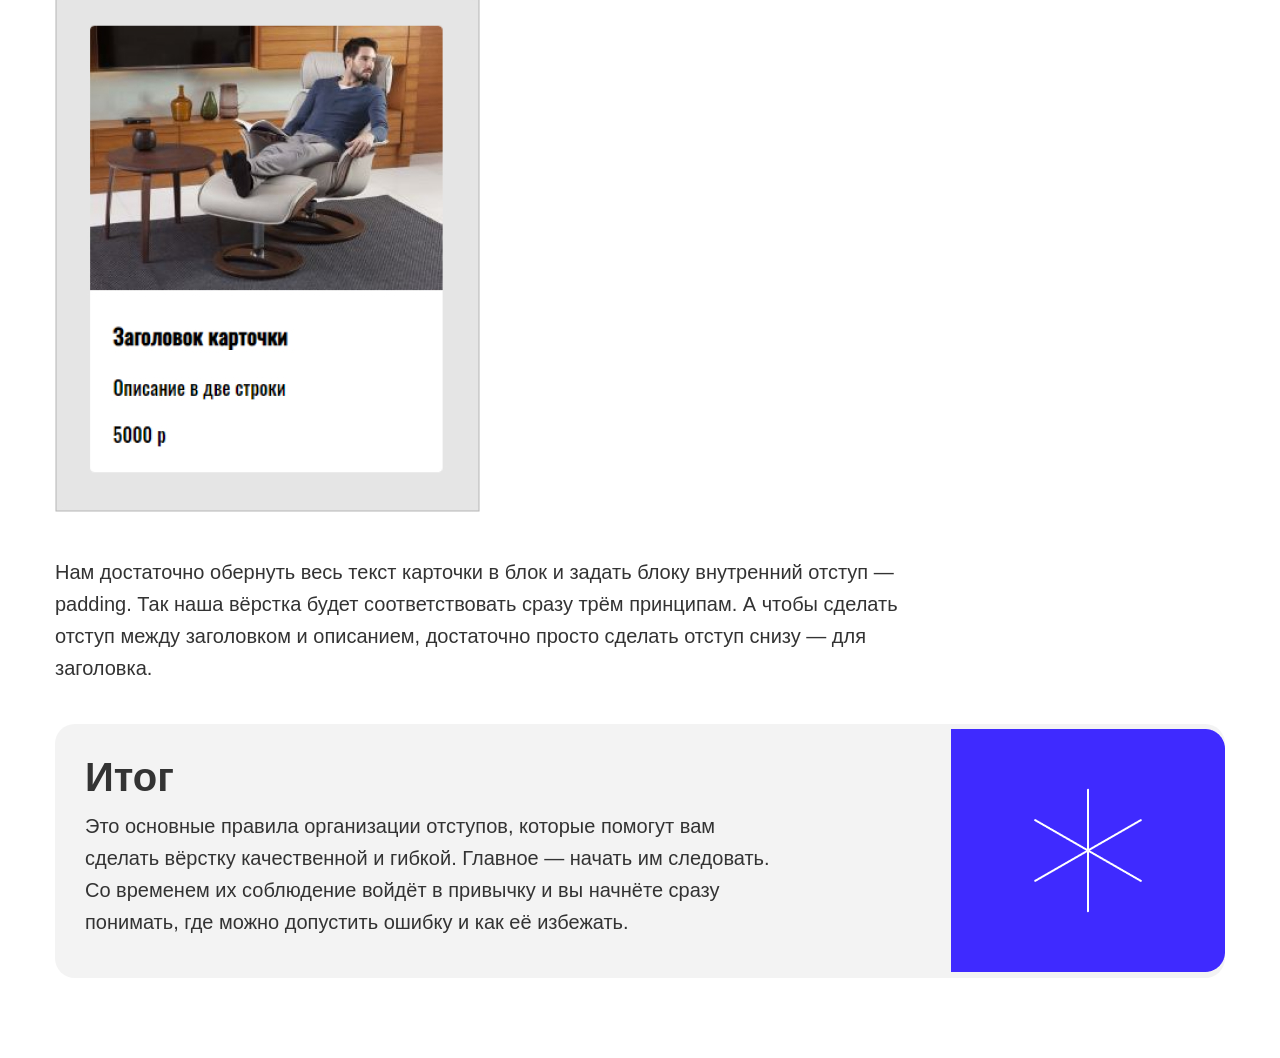
==== commit ba3e64d6: "Задание 4" ====
--- a/article.html
+++ b/article.html
@@ -25,7 +25,7 @@
             менять, улучшать и масштабировать вёрстку и уберегут вас от типичных ошибок.
         </p>
 
-        <div class="gray-box">
+        <div class="gray-box gray-box-1">
             <h2 class="header2">Содержание</h2>
 
             <p class="text">
@@ -54,7 +54,7 @@
         </div>
 
         <div>
-            <h2 class="header2" id="paragraph1">Основные принципы работы с отступами</h2>
+            <h3 class="header3" id="paragraph1">Основные принципы работы с отступами</h2>
 
             <p class="text">
                 У любого сайта или документа есть так называемый поток — порядок вывода объектов
@@ -63,11 +63,11 @@
                 последним из своей группы.
             </p>
 
-            <p class="text">Исходя из этого, можно сразу сформулировать первый принцип.</p>
+            <p class="text blue-text">Исходя из этого, можно сразу сформулировать первый принцип.</p>
         </div>
 
         <div>
-            <h2 class="header2" id="paragraph2">Отступы задаются от предыдущего элемента к следующему</h2>
+            <h3 class="header3" id="paragraph2">Отступы задаются от предыдущего элемента к следующему</h2>
 
             <p class="text">
                 Это значит, что в вёрстке нужно стараться использовать CSS-свойства <b>margin-right</b> и
@@ -77,7 +77,8 @@
 
             <figure class="fig">
                 <img src="img/1.jpg" alt="Как правильно задавать отступы">
-                <figcaption>На скриншоте видно, как правильно задавать отступы, — только справа и снизу (показано
+                <figcaption class="text">На скриншоте видно, как правильно задавать отступы, — только справа и снизу
+                    (показано
                     оранжевым)
                 </figcaption>
             </figure>
@@ -96,7 +97,7 @@
         </div>
 
         <div>
-            <h2 class="header2" id="paragraph3">Отступы задаются только между соседними элементами в потоке</h2>
+            <h3 class="header3" id="paragraph3">Отступы задаются только между соседними элементами в потоке</h2>
 
             <p class="text">
                 Если у блока нет соседа с левой стороны — задавать ему отступ слева нельзя. То же самое касается любой
@@ -113,7 +114,7 @@
 
             <figure class="fig">
                 <img src="img/4.jpg" alt="Выпадение отступов">
-                <figcaption>
+                <figcaption class="text">
                     На скриншоте — выпадение отступов. Отступ есть, но он не увеличивает размер
                     «родителя» с голубым фоном, образуя лишний отступ — типичную ошибку вёрстки.
                 </figcaption>
@@ -121,7 +122,7 @@
         </div>
 
         <div>
-            <h2 class="header2" id="paragraph4">Последнему элементу группы нужно обнулять отступ</h2>
+            <h3 class="header3" id="paragraph4">Последнему элементу группы нужно обнулять отступ</h2>
 
             <p class="text">
                 Это легко сделать с помощью псевдоклассов в CSS. Например, есть псевдокласс
@@ -167,7 +168,7 @@
             </p>
         </div>
 
-        <div class="gray-box">
+        <div class="gray-box gray-box-2">
             <h2 class="header2">Итог</h2>
 
             <p class="text">
--- a/css/style.css
+++ b/css/style.css
@@ -1,24 +1,27 @@
+/* задание 3 */
+
 html {
-	box-sizing: border-box;
+    box-sizing: border-box;
 }
 
 *,
 *::before,
 *::after {
-	box-sizing: inherit;
+    box-sizing: inherit;
 }
 
 a {
-	color: inherit;
-	text-decoration: none;
+    color: inherit;
+    text-decoration: none;
 }
 
 img {
-	max-width: 100%;
+    max-width: 100%;
 }
 
 body {
-	font-family: 'font', sans-serif;
+    /* font-family: 'font', sans-serif; */
+    font-family: Arial, Verdana, sans-serif;
 }
 
 .main-content {
@@ -43,32 +46,68 @@
 .link {
     display: inline-block;
     padding: 24px 49px;
+
+    font-weight: 700;
+    font-size: 18px;
+    background-color: #3f2aff;
 }
 
 .link:not(:last-child) {
     margin-right: 25px;
 }
 
-.container{
+.download-link {
+    padding-left: 25px;
+    font-weight: 700;
+    font-size: 18px;
+    color: #3f2aff;
+    background-image: url("../img/download.png");
+    background-position: left center;
+    background-size: 20px 20px;
+    background-repeat: no-repeat;
+}
+
+.container {
     margin: 0 auto;
     padding: 80px 0;
     width: 1170px;
 }
 
-.header1{
+.header1 {
     margin-top: 0;
     margin-bottom: 40px;
+    font-weight: 400;
+    font-size: 60px;
+    line-height: 60px;
+    color: #333;
 }
 
-.header2{
+.header2 {
     margin-top: 0;
     margin-bottom: 10px;
+    font-size: 40px;
+    line-height: 46px;
+    color: #333;
 }
 
-.text{
+.header3 {
+    margin-top: 0;
+    margin-bottom: 10px;
+    font-size: 30px;
+    line-height: 34px;
+    color: #333;
+}
+
+.text {
     width: 872px;
     margin-top: 0;
     margin-bottom: 40px;
+
+    font-weight: 400;
+    font-size: 20px;
+    line-height: 32px;
+    color: #333;
+
 }
 
 .gray-box {
@@ -78,7 +117,7 @@
     margin-bottom: 40px;
 }
 
-.gray-box:last-of-type{
+.gray-box:last-of-type {
     margin-bottom: 0;
 }
 
@@ -91,7 +130,18 @@
     padding-left: 15px;
 }
 
-.table-of-contents .list-item:not(:last-child){
+.table-of-contents .list-item {
+    display: table;
+    color: #3f2aff;
+    border-bottom: 1px solid #3f2aff;
+    font-size: 20px;
+}
+
+.table-of-contents .list-item::marker {
+    color: #3f2aff;
+}
+
+.table-of-contents .list-item:not(:last-child) {
     margin-bottom: 20px;
 }
 
@@ -104,4 +154,37 @@
     margin-bottom: 40px;
     width: 872;
     margin-left: 0;
+    font-size: 0;
+}
+
+.fig .text {
+    border: 1px solid #b6b6b6;
+    border-top: 0;
+    padding-top: 19px;
+    padding-bottom: 19px;
+    font-weight: 400;
+    font-size: 14px;
+    text-align: center;
+}
+
+.blue-text {
+    border-radius: 20px;
+    padding: 50px 95px 50px 95px;
+    width: 100%;
+    font-weight: 700;
+    font-size: 30px;
+    color: white;
+    background-color: #3f2aff;
+}
+
+.gray-box-1 {
+    background-image: url("../img/decorate-1.png");
+    background-repeat: no-repeat;
+    background-position: right center;
+}
+
+.gray-box-2 {
+    background-image: url("../img/decorate-2.png");
+    background-repeat: no-repeat;
+    background-position: right center;
 }
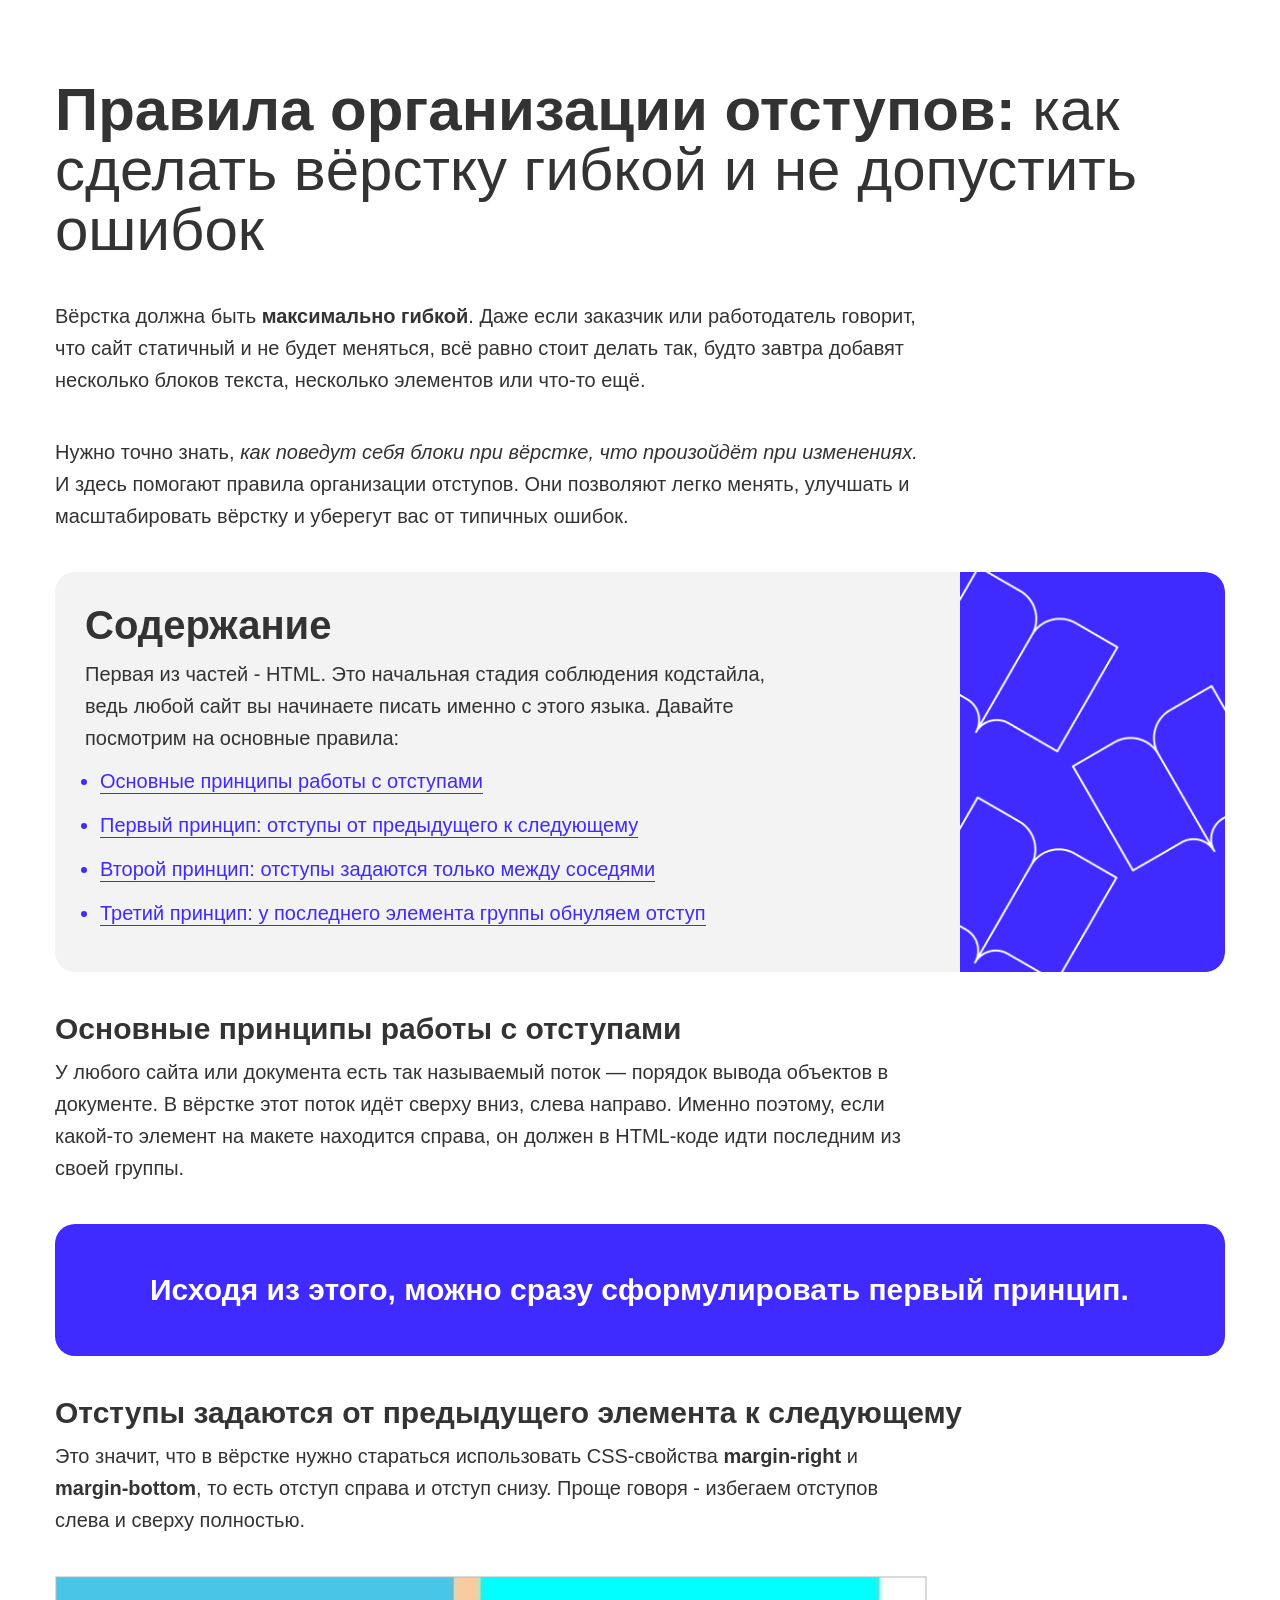
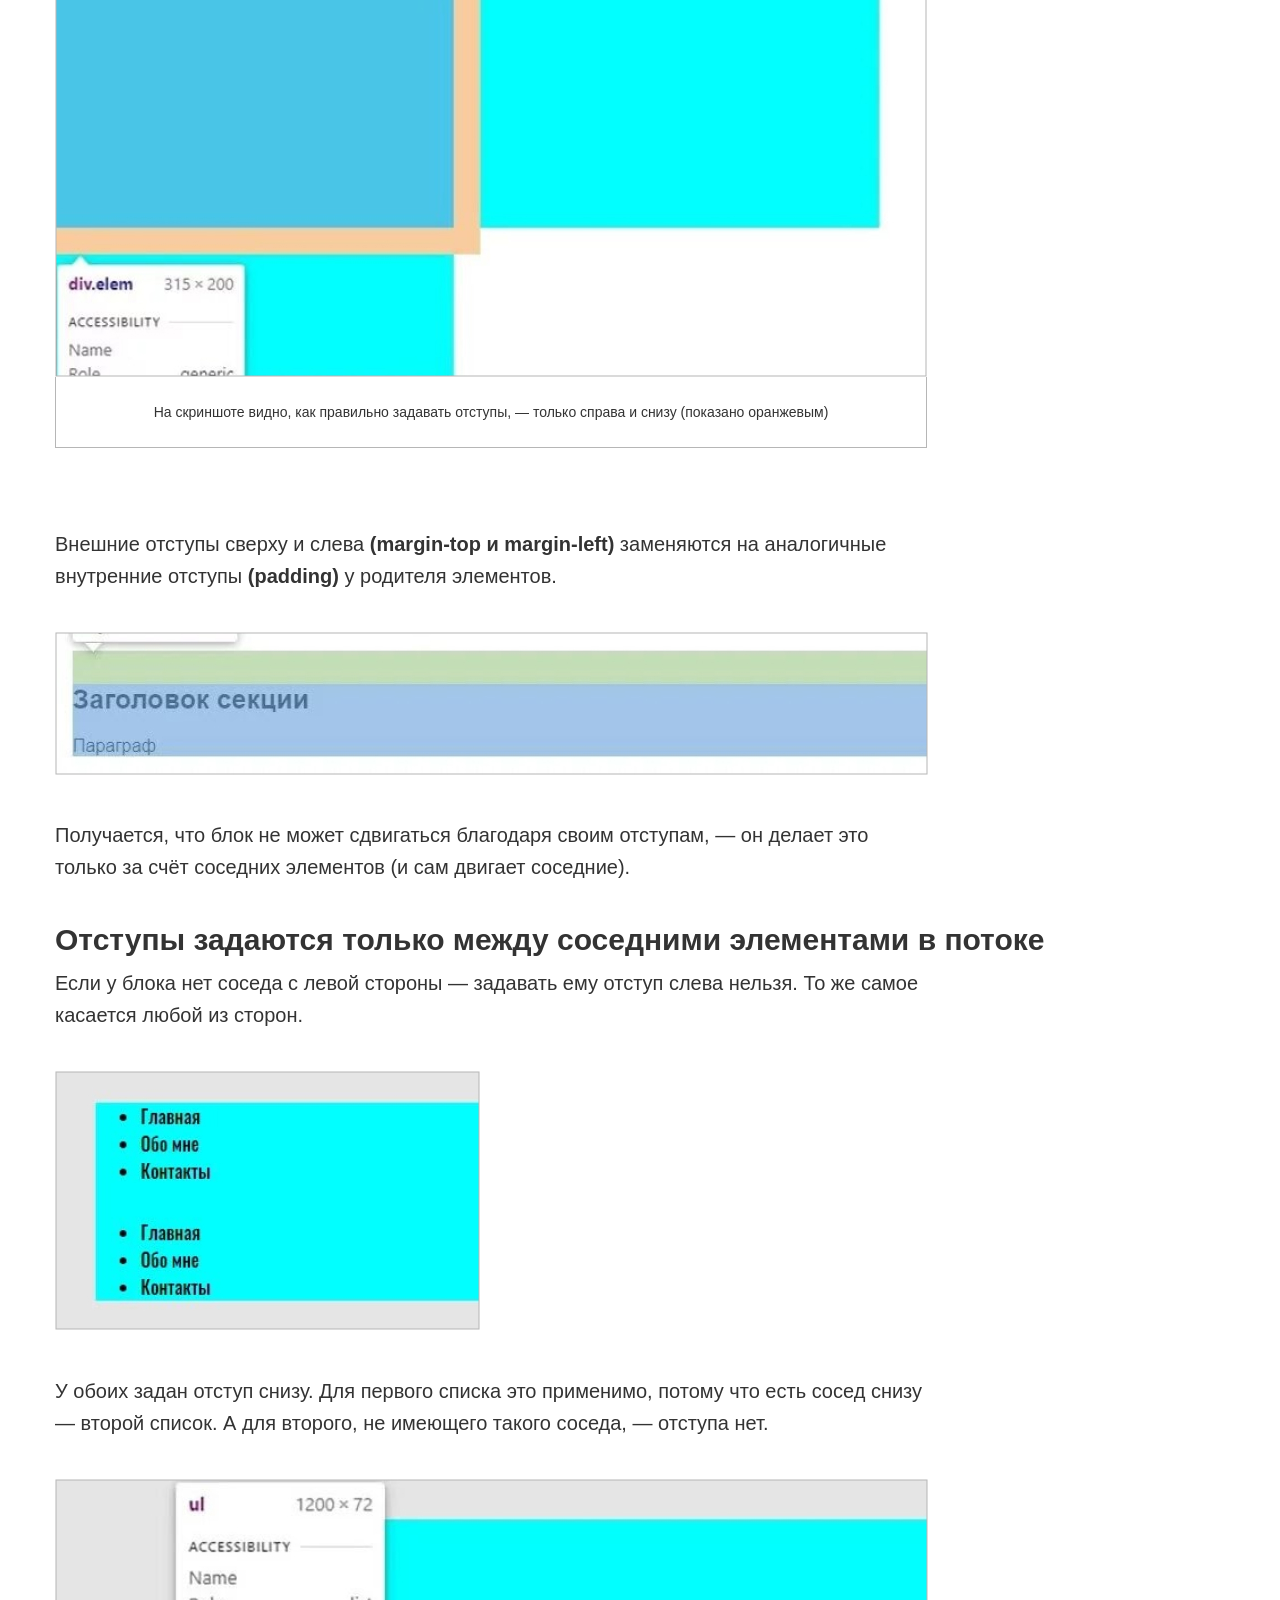
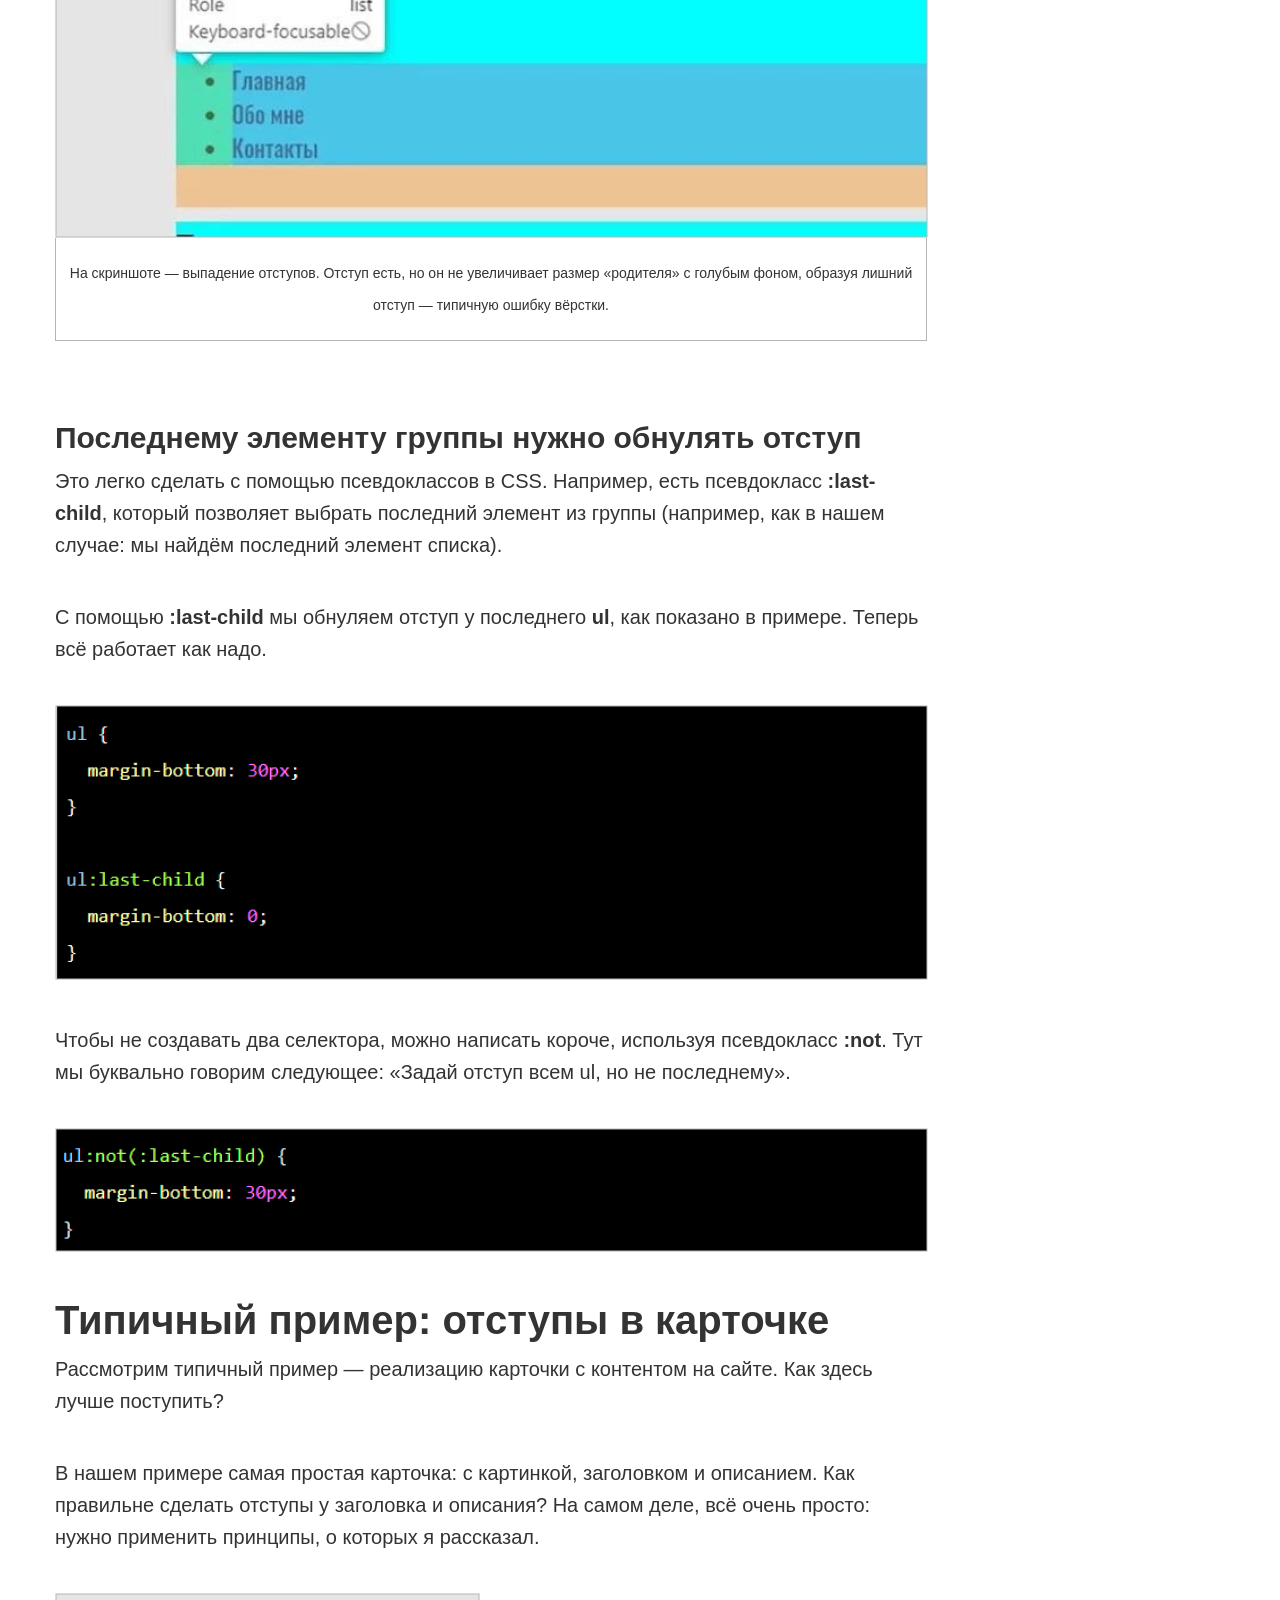
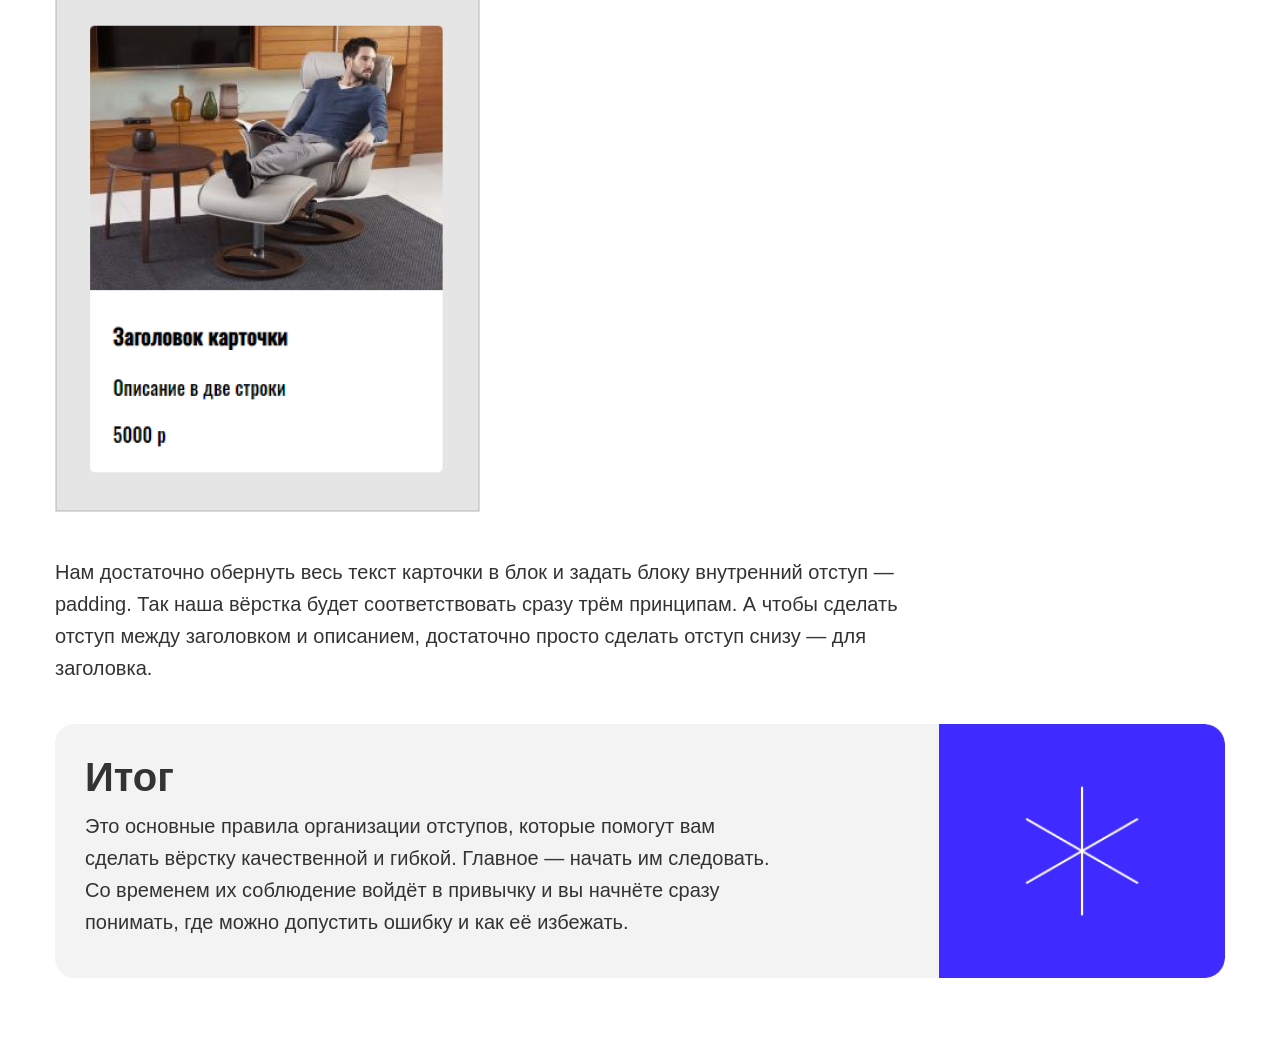
==== commit fb1b2b2e: "Небольшие правки" ====
--- a/article.html
+++ b/article.html
@@ -8,9 +8,8 @@
     <link rel="stylesheet" href="css/style.css">
 </head>
 
-<div class="container">
-
-    <body>
+<body>
+    <div class="container">
         <h1 class="header1"><b>Правила организации отступов:</b> как сделать вёрстку гибкой и не допустить ошибок</h1>
 
         <p class="text">
@@ -36,136 +35,137 @@
 
             <ul class="table-of-contents">
                 <li class="list-item">
-                    <a href="#paragraph1">Основные принципы работы с отступами</a>
+                    <a class="text-list-item" href="#paragraph1">Основные принципы работы с отступами</a>
                 </li>
 
                 <li class="list-item">
-                    <a href="#paragraph2">Первый принцип: отступы от предыдущего к следующему</a>
+                    <a class="text-list-item" href="#paragraph2">Первый принцип: отступы от предыдущего к следующему</a>
                 </li>
 
                 <li class="list-item">
-                    <a href="#paragraph3">Второй принцип: отступы задаются только между соседями</a>
+                    <a class="text-list-item" href="#paragraph3">Второй принцип: отступы задаются только между соседями</a>
                 </li>
 
                 <li class="list-item">
-                    <a href="#paragraph4">Третий принцип: у последнего элемента группы обнуляем отступ</a>
+                    <a class="text-list-item" href="#paragraph4">Третий принцип: у последнего элемента группы обнуляем отступ</a>
                 </li>
             </ul>
         </div>
 
         <div>
-            <h3 class="header3" id="paragraph1">Основные принципы работы с отступами</h2>
+            <h3 class="header3" id="paragraph1">Основные принципы работы с отступами</h3>
 
-            <p class="text">
-                У любого сайта или документа есть так называемый поток — порядок вывода объектов
-                в документе. В вёрстке этот поток идёт сверху вниз, слева направо. Именно поэтому,
-                если какой-то элемент на макете находится справа, он должен в HTML-коде идти
-                последним из своей группы.
-            </p>
+                <p class="text">
+                    У любого сайта или документа есть так называемый поток — порядок вывода объектов
+                    в документе. В вёрстке этот поток идёт сверху вниз, слева направо. Именно поэтому,
+                    если какой-то элемент на макете находится справа, он должен в HTML-коде идти
+                    последним из своей группы.
+                </p>
 
-            <p class="text blue-text">Исходя из этого, можно сразу сформулировать первый принцип.</p>
+                <p class="text blue-text">Исходя из этого, можно сразу сформулировать первый принцип.</p>
         </div>
 
         <div>
-            <h3 class="header3" id="paragraph2">Отступы задаются от предыдущего элемента к следующему</h2>
+            <h3 class="header3" id="paragraph2">Отступы задаются от предыдущего элемента к следующему</h3>
 
-            <p class="text">
-                Это значит, что в вёрстке нужно стараться использовать CSS-свойства <b>margin-right</b> и
-                <b>margin-bottom</b>, то есть отступ справа и отступ снизу. Проще говоря - избегаем
-                отступов слева и сверху полностью.
-            </p>
+                <p class="text">
+                    Это значит, что в вёрстке нужно стараться использовать CSS-свойства <b>margin-right</b> и
+                    <b>margin-bottom</b>, то есть отступ справа и отступ снизу. Проще говоря - избегаем
+                    отступов слева и сверху полностью.
+                </p>
 
-            <figure class="fig">
-                <img src="img/1.jpg" alt="Как правильно задавать отступы">
-                <figcaption class="text">На скриншоте видно, как правильно задавать отступы, — только справа и снизу
-                    (показано
-                    оранжевым)
-                </figcaption>
-            </figure>
+                <figure class="fig">
+                    <img src="img/1.jpg" alt="Как правильно задавать отступы">
+                    <figcaption class="text">На скриншоте видно, как правильно задавать отступы, — только справа и снизу
+                        (показано
+                        оранжевым)
+                    </figcaption>
+                </figure>
 
-            <p class="text">
-                Внешние отступы сверху и слева <b>(margin-top и margin-left)</b> заменяются на
-                аналогичные внутренние отступы <b>(padding)</b> у родителя элементов.
-            </p>
+                <p class="text">
+                    Внешние отступы сверху и слева <b>(margin-top и margin-left)</b> заменяются на
+                    аналогичные внутренние отступы <b>(padding)</b> у родителя элементов.
+                </p>
 
-            <img class="image" src="img/2.jpg" alt="Отступы">
+                <img class="image" src="img/2.jpg" alt="Отступы">
 
-            <p class="text">
-                Получается, что блок не может сдвигаться благодаря своим отступам, —
-                он делает это только за счёт соседних элементов (и сам двигает соседние).
-            </p>
+                <p class="text">
+                    Получается, что блок не может сдвигаться благодаря своим отступам, —
+                    он делает это только за счёт соседних элементов (и сам двигает соседние).
+                </p>
         </div>
 
         <div>
-            <h3 class="header3" id="paragraph3">Отступы задаются только между соседними элементами в потоке</h2>
+            <h3 class="header3" id="paragraph3">Отступы задаются только между соседними элементами в потоке</h3>
 
-            <p class="text">
-                Если у блока нет соседа с левой стороны — задавать ему отступ слева нельзя. То же самое касается любой
-                из
-                сторон.
-            </p>
+                <p class="text">
+                    Если у блока нет соседа с левой стороны — задавать ему отступ слева нельзя. То же самое касается
+                    любой
+                    из
+                    сторон.
+                </p>
 
-            <img class="image" src="img/3.jpg" alt="Правильное задание отступов">
+                <img class="image" src="img/3.jpg" alt="Правильное задание отступов">
 
-            <p class="text">
-                У обоих задан отступ снизу. Для первого списка это применимо, потому что есть сосед
-                снизу — второй список. А для второго, не имеющего такого соседа, — отступа нет.
-            </p>
+                <p class="text">
+                    У обоих задан отступ снизу. Для первого списка это применимо, потому что есть сосед
+                    снизу — второй список. А для второго, не имеющего такого соседа, — отступа нет.
+                </p>
 
-            <figure class="fig">
-                <img src="img/4.jpg" alt="Выпадение отступов">
-                <figcaption class="text">
-                    На скриншоте — выпадение отступов. Отступ есть, но он не увеличивает размер
-                    «родителя» с голубым фоном, образуя лишний отступ — типичную ошибку вёрстки.
-                </figcaption>
-            </figure>
+                <figure class="fig">
+                    <img src="img/4.jpg" alt="Выпадение отступов">
+                    <figcaption class="text">
+                        На скриншоте — выпадение отступов. Отступ есть, но он не увеличивает размер
+                        «родителя» с голубым фоном, образуя лишний отступ — типичную ошибку вёрстки.
+                    </figcaption>
+                </figure>
         </div>
 
         <div>
-            <h3 class="header3" id="paragraph4">Последнему элементу группы нужно обнулять отступ</h2>
+            <h3 class="header3" id="paragraph4">Последнему элементу группы нужно обнулять отступ</h3>
 
-            <p class="text">
-                Это легко сделать с помощью псевдоклассов в CSS. Например, есть псевдокласс
-                <b>:last-child</b>, который позволяет выбрать последний элемент из группы (например, как в
-                нашем случае: мы найдём последний элемент списка).
-            </p>
+                <p class="text">
+                    Это легко сделать с помощью псевдоклассов в CSS. Например, есть псевдокласс
+                    <b>:last-child</b>, который позволяет выбрать последний элемент из группы (например, как в
+                    нашем случае: мы найдём последний элемент списка).
+                </p>
 
-            <p class="text">
-                С помощью <b>:last-child</b> мы обнуляем отступ у последнего <b>ul</b>,
-                как показано в примере. Теперь всё работает как надо.
-            </p>
+                <p class="text">
+                    С помощью <b>:last-child</b> мы обнуляем отступ у последнего <b>ul</b>,
+                    как показано в примере. Теперь всё работает как надо.
+                </p>
 
-            <img class="image" src="img/5.jpg" alt="Использование :last-child">
+                <img class="image" src="img/5.jpg" alt="Использование :last-child">
 
-            <p class="text">
-                Чтобы не создавать два селектора, можно написать короче, используя псевдокласс
-                <b>:not</b>. Тут мы буквально говорим следующее: «Задай отступ всем ul, но не последнему».
-            </p>
+                <p class="text">
+                    Чтобы не создавать два селектора, можно написать короче, используя псевдокласс
+                    <b>:not</b>. Тут мы буквально говорим следующее: «Задай отступ всем ul, но не последнему».
+                </p>
 
-            <img class="image" src="img/6.jpg" alt="Использование :not">
+                <img class="image" src="img/6.jpg" alt="Использование :not">
 
-            <h2 class="header2">Типичный пример: отступы в карточке</h2>
+                <h2 class="header2">Типичный пример: отступы в карточке</h2>
 
-            <p class="text">
-                Рассмотрим типичный пример — реализацию карточки с контентом на сайте. Как здесь
-                лучше поступить?
-            </p>
+                <p class="text">
+                    Рассмотрим типичный пример — реализацию карточки с контентом на сайте. Как здесь
+                    лучше поступить?
+                </p>
 
-            <p class="text">
-                В нашем примере самая простая карточка: с картинкой, заголовком и описанием. Как
-                правильне сделать отступы у заголовка и описания? На самом деле, всё очень
-                просто: нужно применить принципы, о которых я рассказал.
-            </p>
+                <p class="text">
+                    В нашем примере самая простая карточка: с картинкой, заголовком и описанием. Как
+                    правильне сделать отступы у заголовка и описания? На самом деле, всё очень
+                    просто: нужно применить принципы, о которых я рассказал.
+                </p>
 
 
-            <img class="image" src="img/7.jpg" alt="Образец карточки с отступами">
+                <img class="image" src="img/7.jpg" alt="Образец карточки с отступами">
 
-            <p class="text">
-                Нам достаточно обернуть весь текст карточки в блок и задать блоку внутренний отступ
-                — padding. Так наша вёрстка будет соответствовать сразу трём принципам. А чтобы
-                сделать отступ между заголовком и описанием, достаточно просто сделать отступ
-                снизу — для заголовка.
-            </p>
+                <p class="text">
+                    Нам достаточно обернуть весь текст карточки в блок и задать блоку внутренний отступ
+                    — padding. Так наша вёрстка будет соответствовать сразу трём принципам. А чтобы
+                    сделать отступ между заголовком и описанием, достаточно просто сделать отступ
+                    снизу — для заголовка.
+                </p>
         </div>
 
         <div class="gray-box gray-box-2">
@@ -178,7 +178,7 @@
                 избежать.
             </p>
         </div>
-    </body>
-</div>
+    </div>
+</body>
 
 </html>
--- a/css/style.css
+++ b/css/style.css
@@ -1,5 +1,3 @@
-/* задание 3 */
-
 html {
     box-sizing: border-box;
 }
@@ -145,6 +143,10 @@
     margin-bottom: 20px;
 }
 
+.text-list-item {
+    display: list-item;
+}
+
 .image {
     margin-bottom: 40px;
 }
@@ -181,10 +183,112 @@
     background-image: url("../img/decorate-1.png");
     background-repeat: no-repeat;
     background-position: right center;
+    background-size: auto 100%;
 }
 
 .gray-box-2 {
     background-image: url("../img/decorate-2.png");
     background-repeat: no-repeat;
     background-position: right center;
+    background-size: auto 100%;
+}
+
+.modules-logo {
+    width: 137px;
+    height: 30px;
+    display: block;
+    margin-bottom: 25px;
+}
+
+.link-back {
+    display: block;
+    margin: 0;
+    font-weight: 400;
+    font-size: 20px;
+    color: #3F2AFF;
+    background-image: url("../img/arrow-back.png");
+    background-repeat: no-repeat;
+    background-position: left center;
+    padding-left: 50px;
+}
+
+.modules-header1 {
+    display: block;
+    margin: 0;
+    margin-top: 30px;
+    margin-bottom: 50px;
+    color: #3F2AFF;
+    font-size: 60px;
+    font-weight: 700;
+}
+
+.cards {
+    display: grid;
+    grid-template-columns: 1fr 1fr;
+    gap: 30px;
+    padding: 0;
+    margin: 0
+}
+
+.card {
+    position: relative;
+    display: inline-block;
+    box-shadow: 1px 1px 50px rgba(0, 0, 0, .15);
+    width: 572px;
+    height: 505px;
+}
+
+.card-img {
+    margin: 0;
+    margin-bottom: 25px;
+    width: 100%;
+    height: auto;
+}
+
+.card-header {
+    margin: 0;
+    margin-left: 25px;
+    margin-bottom: 5px;
+    color: #3F2AFF;
+    font-weight: 700;
+    font-size: 40px;
+}
+
+.card-text {
+    margin: 0;
+    margin-left: 25px;
+    color: #333;
+    font-weight: 400;
+    font-size: 20px;
+    line-height: 1.65;
+}
+
+.card-number {
+    position: absolute;
+    font-weight: 400;
+    font-size: 40px;
+    color: #EAEAEA;
+    left: calc(100% - 70px);
+    top: calc(100% - 70px)
+}
+
+.btn-class {
+    margin: 0;
+    display: flex;
+    justify-content: center;
+}
+
+.btn-show-more {
+    display: inline-block;
+    border: 2px solid #3F2AFF;
+    font-weight: 700;
+    font-size: 18px;
+    color: #3F2AFF;
+    background-color: white;
+    padding: 20px 60px;
+    text-align: center;
+    text-decoration: none;
+    font-size: 16px;
+    cursor: pointer;
+    margin-top: 50px;
 }
